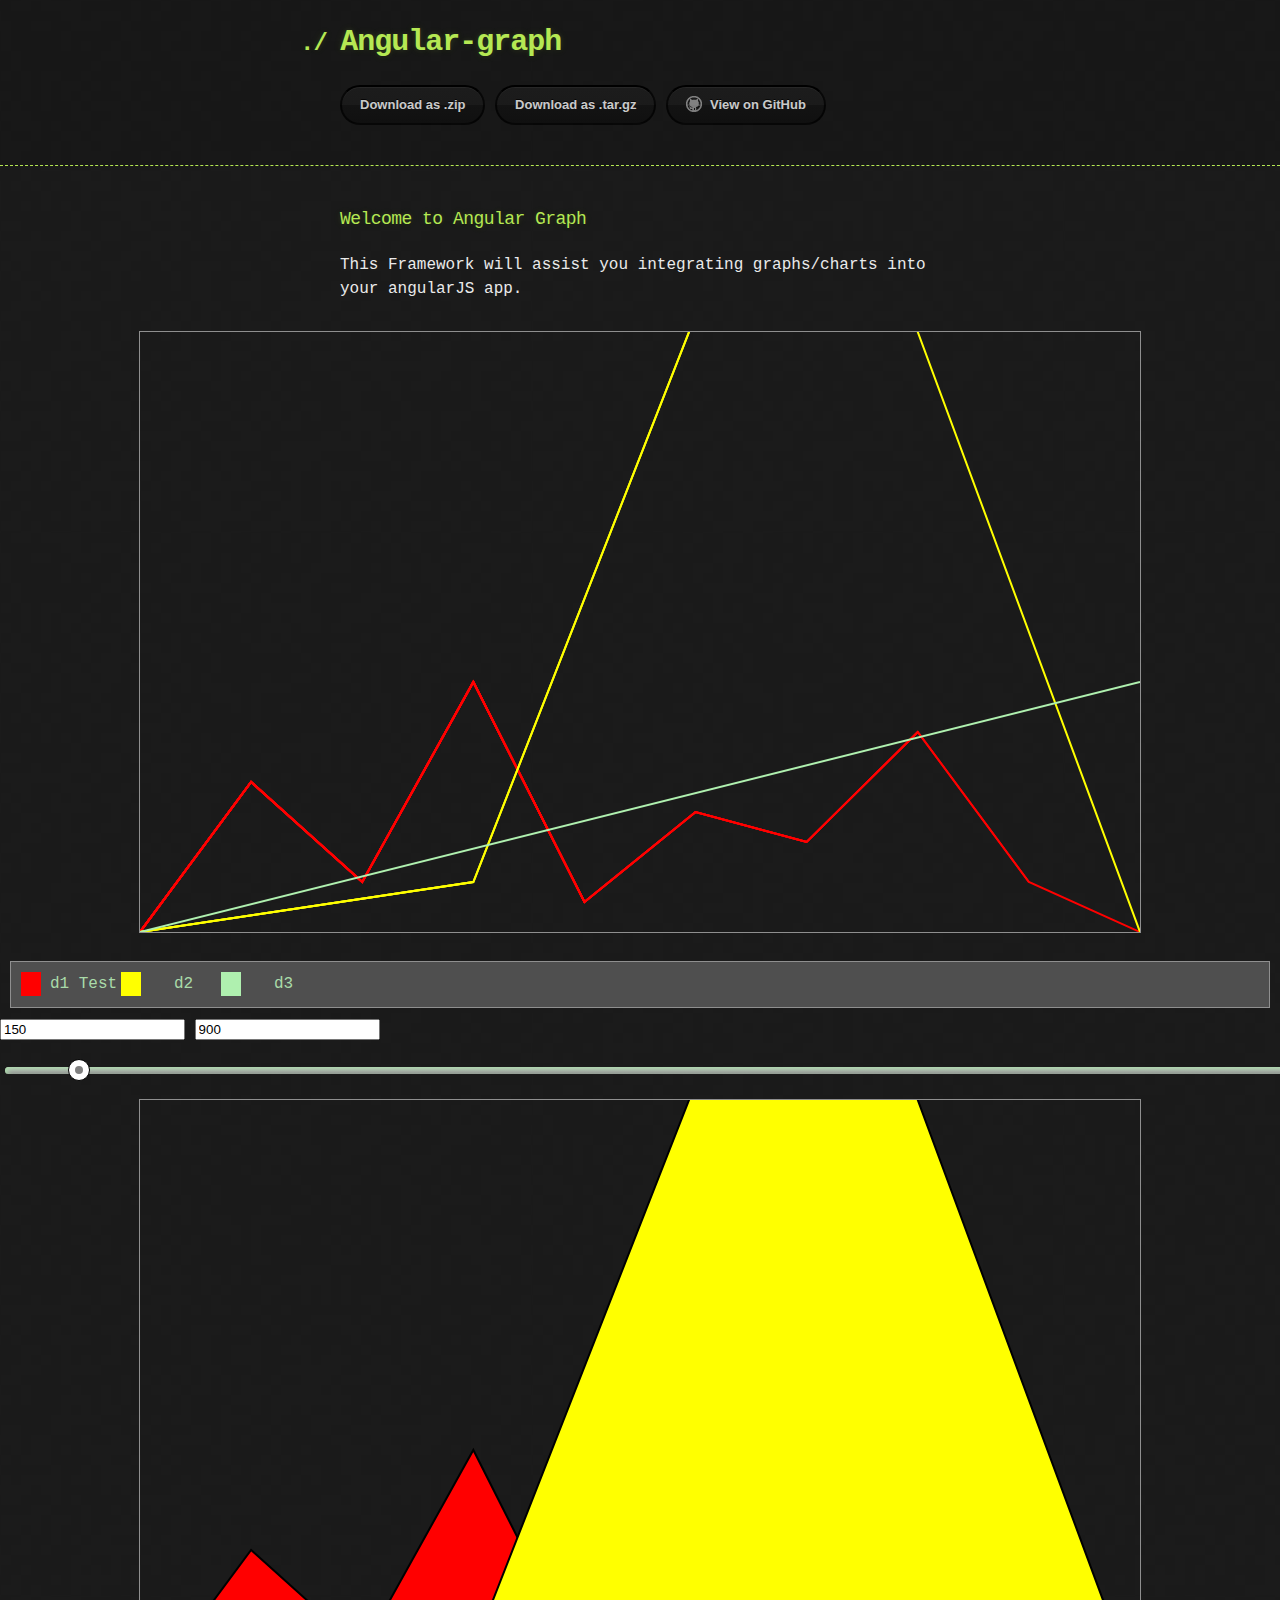
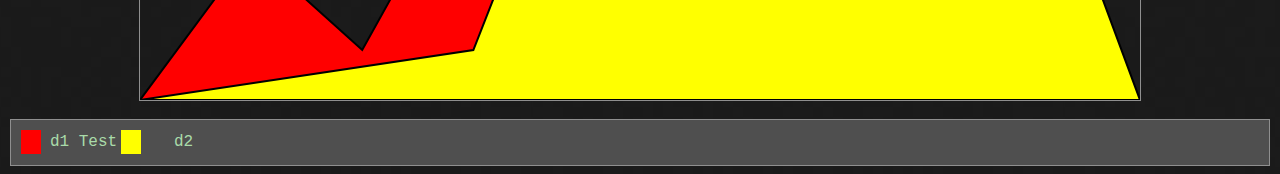
==== index.html @ cda83d13 "bugfix for demointegration" ====
<!DOCTYPE html>
<html ng-app="AngularGraph">
  <head>
    <meta charset='utf-8'>
    <meta http-equiv="X-UA-Compatible" content="chrome=1">

    <link rel="stylesheet" type="text/css" href="stylesheets/stylesheet.css" media="screen" />
    <link rel="stylesheet" type="text/css" href="stylesheets/pygment_trac.css" media="screen" />
    <link rel="stylesheet" type="text/css" href="stylesheets/print.css" media="print" />

    <link rel="stylesheet" href="css/main.css">
    <link rel="stylesheet" href="css/angular-slider.css">
    <script src="js/angular-1.2.10/angular-1.2.10/angular.js"></script>
    <script src="js/angular-graph/angular-graph.js"></script>
    <script src="js/angular-slider.js"></script>
    <script src="js/kinetic-v5.0.1.min.js"></script>

    <title>Angular-graph by mbergerm</title>
  </head>

  <body>

    <header>
      <div class="container">
        <h1>Angular-graph</h1>
        <h2></h2>

        <section id="downloads">
          <a href="https://github.com/mbergerm/angular-graph/zipball/master" class="btn">Download as .zip</a>
          <a href="https://github.com/mbergerm/angular-graph/tarball/master" class="btn">Download as .tar.gz</a>
          <a href="https://github.com/mbergerm/angular-graph" class="btn btn-github"><span class="icon"></span>View on GitHub</a>
        </section>
      </div>
    </header>

    <div class="container">
      <section id="main_content">
        <h3>
<a name="welcome-to-angular-graph" class="anchor" href="#welcome-to-angular-graph"><span class="octicon octicon-link"></span></a>Welcome to Angular Graph</h3>

<p>This Framework will assist you integrating graphs/charts into your angularJS app.</p>
      </section>
    </div>

    <div id="main-view" ng-controller="mainController">
        <graph>
            <dataset ng-model="dstest1" name="d1 Test" color="#ff0000"></dataset>
            <dataset ng-model="ds2" name="d2" color="#ffff00"></dataset>
            <dataset ng-model="ds3" name="d3" color="#aff0af"></dataset>
            <line-graph width="1000" height="600" class="graph"></line-graph>
            <legend class="legend"></legend>
        </graph>
        <form>
            <input type="number" ng-model="dstest1.value[0]">
            <input type="number" ng-model="ds2.value[1]">
            <slider ng-model="dstest1.value[3]" floor="0" ceiling="600"  ></slider>
        </form>
        <graph>
            <dataset ng-model="dstest1" name="d1 Test" color="#ff0000"></dataset>
            <dataset ng-model="ds2" name="d2" color="#ffff00"></dataset>
            <area-graph id="area-graph" width="1000" height="600" class="graph"></area-graph>
            <legend class="legend"></legend>
        </graph>
    </div>
    
  </body>
</html>
---- stylesheets/stylesheet.css ----
body {
  margin: 0;
  padding: 0;
  background: #151515 url("../images/bkg.png") 0 0;
  color: #eaeaea;
  font: 16px;
  line-height: 1.5;
  font-family: Monaco, "Bitstream Vera Sans Mono", "Lucida Console", Terminal, monospace;
}

/* General & 'Reset' Stuff */

.container {
  width: 90%;
  max-width: 600px;
  margin: 0 auto;
}

section {
  display: block;
  margin: 0 0 20px 0;
}

h1, h2, h3, h4, h5, h6 {
  margin: 0 0 20px;
}

li {
  line-height: 1.4 ;
}

/* Header, <header>
   header   - container
   h1       - project name
   h2       - project description
*/

header {
  background: rgba(0, 0, 0, 0.1);
  width: 100%;
  border-bottom: 1px dashed #b5e853;
  padding: 20px 0;
  margin: 0 0 40px 0;
}

header h1 {
  font-size: 30px;
  line-height: 1.5;
  margin: 0 0 0 -40px;
  font-weight: bold;
  font-family: Monaco, "Bitstream Vera Sans Mono", "Lucida Console", Terminal, monospace;
  color: #b5e853;
  text-shadow: 0 1px 1px rgba(0, 0, 0, 0.1),
               0 0 5px rgba(181, 232, 83, 0.1),
               0 0 10px rgba(181, 232, 83, 0.1);
  letter-spacing: -1px;
  -webkit-font-smoothing: antialiased;
}

header h1:before {
  content: "./ ";
  font-size: 24px;
}

header h2 {
  font-size: 18px;
  font-weight: 300;
  color: #666;
}

#downloads .btn {
  display: inline-block;
  text-align: center;
  margin: 0;
}

/* Main Content
*/

#main_content {
  width: 100%;
  -webkit-font-smoothing: antialiased;
}
section img {
  max-width: 100%
}

h1, h2, h3, h4, h5, h6 {
  font-weight: normal;
  font-family: Monaco, "Bitstream Vera Sans Mono", "Lucida Console", Terminal, monospace;
  color: #b5e853;
  letter-spacing: -0.03em;
  text-shadow: 0 1px 1px rgba(0, 0, 0, 0.1),
               0 0 5px rgba(181, 232, 83, 0.1),
               0 0 10px rgba(181, 232, 83, 0.1);
}

#main_content h1 {
  font-size: 30px;
}

#main_content h2 {
  font-size: 24px;
}

#main_content h3 {
  font-size: 18px;
}

#main_content h4 {
  font-size: 14px;
}

#main_content h5 {
  font-size: 12px;
  text-transform: uppercase;
  margin: 0 0 5px 0;
}

#main_content h6 {
  font-size: 12px;
  text-transform: uppercase;
  color: #999;
  margin: 0 0 5px 0;
}

dt {
  font-style: italic;
  font-weight: bold;
}

ul li {
  list-style: none;
}

ul li:before {
  content: ">>";
  font-family: Monaco, "Bitstream Vera Sans Mono", "Lucida Console", Terminal, monospace;
  font-size: 13px;
  color: #b5e853;
  margin-left: -37px;
  margin-right: 21px;
  line-height: 16px;
}

blockquote {
  color: #aaa;
  padding-left: 10px;
  border-left: 1px dotted #666;
}

pre {
  background: rgba(0, 0, 0, 0.9);
  border: 1px solid rgba(255, 255, 255, 0.15);
  padding: 10px;
  font-size: 14px;
  color: #b5e853;
  border-radius: 2px;
  -moz-border-radius: 2px;
  -webkit-border-radius: 2px;
  text-wrap: normal;
  overflow: auto;
  overflow-y: hidden;
}

table {
  width: 100%;
  margin: 0 0 20px 0;
}

th {
  text-align: left;
  border-bottom: 1px dashed #b5e853;
  padding: 5px 10px;
}

td {
  padding: 5px 10px;
}

hr {
  height: 0;
  border: 0;
  border-bottom: 1px dashed #b5e853;
  color: #b5e853;
}

/* Buttons
*/

.btn {
  display: inline-block;
  background: -webkit-linear-gradient(top, rgba(40, 40, 40, 0.3), rgba(35, 35, 35, 0.3) 50%, rgba(10, 10, 10, 0.3) 50%, rgba(0, 0, 0, 0.3));
  padding: 8px 18px;
  border-radius: 50px;
  border: 2px solid rgba(0, 0, 0, 0.7);
  border-bottom: 2px solid rgba(0, 0, 0, 0.7);
  border-top: 2px solid rgba(0, 0, 0, 1);
  color: rgba(255, 255, 255, 0.8);
  font-family: Helvetica, Arial, sans-serif;
  font-weight: bold;
  font-size: 13px;
  text-decoration: none;
  text-shadow: 0 -1px 0 rgba(0, 0, 0, 0.75);
  box-shadow: inset 0 1px 0 rgba(255, 255, 255, 0.05);
}

.btn:hover {
  background: -webkit-linear-gradient(top, rgba(40, 40, 40, 0.6), rgba(35, 35, 35, 0.6) 50%, rgba(10, 10, 10, 0.8) 50%, rgba(0, 0, 0, 0.8));
}

.btn .icon {
  display: inline-block;
  width: 16px;
  height: 16px;
  margin: 1px 8px 0 0;
  float: left;
}

.btn-github .icon {
  opacity: 0.6;
  background: url("../images/blacktocat.png") 0 0 no-repeat;
}

/* Links
   a, a:hover, a:visited
*/

a {
  color: #63c0f5;
  text-shadow: 0 0 5px rgba(104, 182, 255, 0.5);
}

/* Clearfix */

.cf:before, .cf:after {
  content:"";
  display:table;
}

.cf:after {
  clear:both;
}

.cf {
  zoom:1;
}
---- stylesheets/pygment_trac.css ----
.highlight .c { color: #999988; font-style: italic } /* Comment */
.highlight .err { color: #a61717; background-color: #e3d2d2 } /* Error */
.highlight .k { font-weight: bold } /* Keyword */
.highlight .o { font-weight: bold } /* Operator */
.highlight .cm { color: #999988; font-style: italic } /* Comment.Multiline */
.highlight .cp { color: #999999; font-weight: bold } /* Comment.Preproc */
.highlight .c1 { color: #999988; font-style: italic } /* Comment.Single */
.highlight .cs { color: #999999; font-weight: bold; font-style: italic } /* Comment.Special */
.highlight .gd { color: #000000; background-color: #ffdddd } /* Generic.Deleted */
.highlight .gd .x { color: #000000; background-color: #ffaaaa } /* Generic.Deleted.Specific */
.highlight .ge { font-style: italic } /* Generic.Emph */
.highlight .gr { color: #aa0000 } /* Generic.Error */
.highlight .gh { color: #999999 } /* Generic.Heading */
.highlight .gi { color: #000000; background-color: #ddffdd } /* Generic.Inserted */
.highlight .gi .x { color: #000000; background-color: #aaffaa } /* Generic.Inserted.Specific */
.highlight .go { color: #888888 } /* Generic.Output */
.highlight .gp { color: #555555 } /* Generic.Prompt */
.highlight .gs { font-weight: bold } /* Generic.Strong */
.highlight .gu { color: #800080; font-weight: bold; } /* Generic.Subheading */
.highlight .gt { color: #aa0000 } /* Generic.Traceback */
.highlight .kc { font-weight: bold } /* Keyword.Constant */
.highlight .kd { font-weight: bold } /* Keyword.Declaration */
.highlight .kn { font-weight: bold } /* Keyword.Namespace */
.highlight .kp { font-weight: bold } /* Keyword.Pseudo */
.highlight .kr { font-weight: bold } /* Keyword.Reserved */
.highlight .kt { color: #445588; font-weight: bold } /* Keyword.Type */
.highlight .m { color: #009999 } /* Literal.Number */
.highlight .s { color: #d14 } /* Literal.String */
.highlight .na { color: #008080 } /* Name.Attribute */
.highlight .nb { color: #0086B3 } /* Name.Builtin */
.highlight .nc { color: #445588; font-weight: bold } /* Name.Class */
.highlight .no { color: #008080 } /* Name.Constant */
.highlight .ni { color: #800080 } /* Name.Entity */
.highlight .ne { color: #990000; font-weight: bold } /* Name.Exception */
.highlight .nf { color: #990000; font-weight: bold } /* Name.Function */
.highlight .nn { color: #555555 } /* Name.Namespace */
.highlight .nt { color: #CBDFFF } /* Name.Tag */
.highlight .nv { color: #008080 } /* Name.Variable */
.highlight .ow { font-weight: bold } /* Operator.Word */
.highlight .w { color: #bbbbbb } /* Text.Whitespace */
.highlight .mf { color: #009999 } /* Literal.Number.Float */
.highlight .mh { color: #009999 } /* Literal.Number.Hex */
.highlight .mi { color: #009999 } /* Literal.Number.Integer */
.highlight .mo { color: #009999 } /* Literal.Number.Oct */
.highlight .sb { color: #d14 } /* Literal.String.Backtick */
.highlight .sc { color: #d14 } /* Literal.String.Char */
.highlight .sd { color: #d14 } /* Literal.String.Doc */
.highlight .s2 { color: #d14 } /* Literal.String.Double */
.highlight .se { color: #d14 } /* Literal.String.Escape */
.highlight .sh { color: #d14 } /* Literal.String.Heredoc */
.highlight .si { color: #d14 } /* Literal.String.Interpol */
.highlight .sx { color: #d14 } /* Literal.String.Other */
.highlight .sr { color: #009926 } /* Literal.String.Regex */
.highlight .s1 { color: #d14 } /* Literal.String.Single */
.highlight .ss { color: #990073 } /* Literal.String.Symbol */
.highlight .bp { color: #999999 } /* Name.Builtin.Pseudo */
.highlight .vc { color: #008080 } /* Name.Variable.Class */
.highlight .vg { color: #008080 } /* Name.Variable.Global */
.highlight .vi { color: #008080 } /* Name.Variable.Instance */
.highlight .il { color: #009999 } /* Literal.Number.Integer.Long */

.type-csharp .highlight .k { color: #0000FF }
.type-csharp .highlight .kt { color: #0000FF }
.type-csharp .highlight .nf { color: #000000; font-weight: normal }
.type-csharp .highlight .nc { color: #2B91AF }
.type-csharp .highlight .nn { color: #000000 }
.type-csharp .highlight .s { color: #A31515 }
.type-csharp .highlight .sc { color: #A31515 }
---- css/main.css ----
#main-view{
    color: #a9dba9;
    text-align: center;

}

.legend{
    background: #4f4f4f;
    border: 1px solid #8f8f8f;
    margin: 10px;
    padding: 10px;
    display: flex;

}

.legend>div {
    height: 25px;
    width: 100px;
}

.graph{
    margin:10px;
    border: 1px solid  #8f8f8f;
}
.graph#area-graph{
    margin:10px;
    border: none;

}

.graph#area-graph div{
    border: 1px solid #8f8f8f
}

form{
    text-align: left;
}
---- css/angular-slider.css ----
slider {
  display: inline-block;
  position: relative;
  height: 7px;
  width: 100%;
  margin: 25px 5px 25px 5px;
  vertical-align: middle;
}
slider span {
  white-space: nowrap;
  position: absolute;
  display: inline-block;
}
slider span.base {
  width: 100%;
  height: 100%;
  padding: 0;
}
slider span.bar {
  width: 100%;
  height: 100%;
  z-index: 0;
  -webkit-border-radius: 1em/1em;
  border-radius: 1em/1em;
  background: -webkit-gradient(linear, left top, left bottom, color-stop(0, #c0c0c0), color-stop(1, #8d8d8d));
  background: -webkit-linear-gradient(top, #c0c0c0 0, #8d8d8d 100%);
  background: -moz-linear-gradient(top, #c0c0c0 0, #8d8d8d 100%);
  background: -o-linear-gradient(top, #c0c0c0 0, #8d8d8d 100%);
  background: -ms-linear-gradient(top, #c0c0c0 0, #8d8d8d 100%);
  background: linear-gradient(top, #c0c0c0 0, #8d8d8d 100%);
  -webkit-box-shadow: inset 2px 2px 5px;
  box-shadow: inset 2px 2px 5px;
}
slider span.bar.selection {
  width: 0%;
  z-index: 1;
  background: -webkit-gradient(linear, left top, left bottom, color-stop(0, #13b6ff), color-stop(1, #00a8f3));
  background: -webkit-linear-gradient(top, #13b6ff 0, #00a8f3 100%);
  background: -moz-linear-gradient(top, #13b6ff 0, #00a8f3 100%);
  background: -o-linear-gradient(top, #13b6ff 0, #00a8f3 100%);
  background: -ms-linear-gradient(top, #13b6ff 0, #00a8f3 100%);
  background: linear-gradient(top, #13b6ff 0, #00a8f3 100%);
  -webkit-box-shadow: none;
  box-shadow: none;
}
slider span.pointer {
  cursor: pointer;
  width: 20px;
  height: 20px;
  top: -8px;
  background-color: #fff;
  border: 1px solid #000;
  z-index: 2;
  -webkit-border-radius: 1em/1em;
  border-radius: 1em/1em;
}
slider span.pointer:after {
  content: '';
  background-color: #808080;
  width: 8px;
  height: 8px;
  position: absolute;
  top: 6px;
  left: 6px;
  -webkit-border-radius: 1em/1em;
  border-radius: 1em/1em;
}
slider span.pointer:hover:after {
  background-color: #000;
}
slider span.pointer.active:after {
  background-color: #f00;
}
slider span.bubble {
  cursor: default;
  top: -22px;
  padding: 1px 3px 1px 3px;
  font-size: 0.7em;
  font-family: sans-serif;
}
slider span.bubble.selection {
  top: 15px;
}
slider span.bubble.limit {
  color: #808080;
}
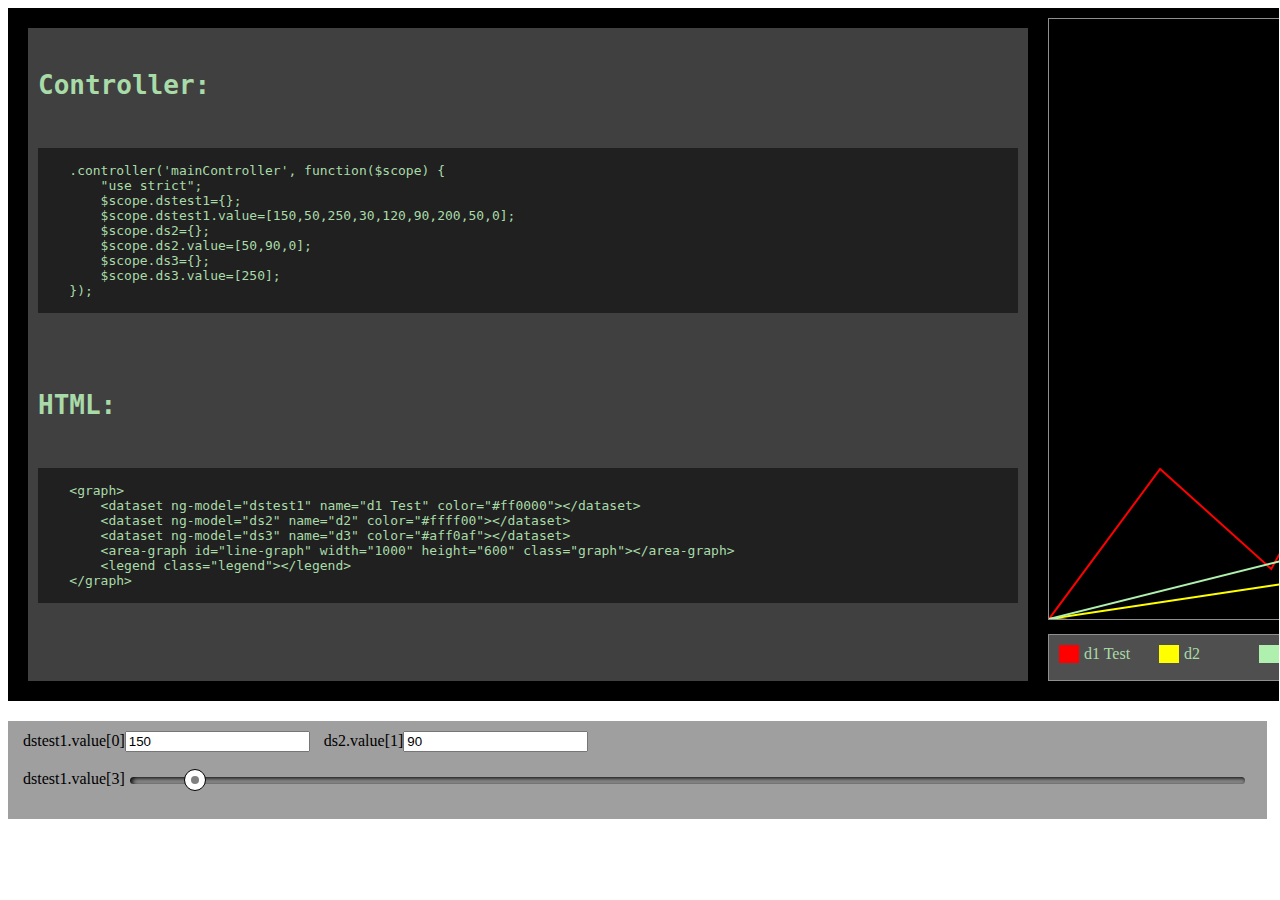
==== commit 8ace9943: "some layout changes and changes due to api changes" ====
--- a/index.html
+++ b/index.html
@@ -1,13 +1,7 @@
 <!DOCTYPE html>
 <html ng-app="AngularGraph">
-  <head>
-    <meta charset='utf-8'>
-    <meta http-equiv="X-UA-Compatible" content="chrome=1">
-
-    <link rel="stylesheet" type="text/css" href="stylesheets/stylesheet.css" media="screen" />
-    <link rel="stylesheet" type="text/css" href="stylesheets/pygment_trac.css" media="screen" />
-    <link rel="stylesheet" type="text/css" href="stylesheets/print.css" media="print" />
-
+<head>
+    <title>Angular Graph TestApp</title>
     <link rel="stylesheet" href="css/main.css">
     <link rel="stylesheet" href="css/angular-slider.css">
     <script src="js/angular-1.2.10/angular-1.2.10/angular.js"></script>
@@ -15,53 +9,69 @@
     <script src="js/angular-slider.js"></script>
     <script src="js/kinetic-v5.0.1.min.js"></script>
 
-    <title>Angular-graph by mbergerm</title>
-  </head>
+</head>
+<body  ng-controller="mainController">
+    <div height="100%">
+    <div id="main-view">
+        <pre>
+            <h1>Controller:</h1>
+            <code>
+    .controller('mainController', function($scope) {
+        "use strict";
+        $scope.dstest1={};
+        $scope.dstest1.value=[150,50,250,30,120,90,200,50,0];
+        $scope.ds2={};
+        $scope.ds2.value=[50,90,0];
+        $scope.ds3={};
+        $scope.ds3.value=[250];
+    });
+            </code>
 
-  <body>
 
-    <header>
-      <div class="container">
-        <h1>Angular-graph</h1>
-        <h2></h2>
-
-        <section id="downloads">
-          <a href="https://github.com/mbergerm/angular-graph/zipball/master" class="btn">Download as .zip</a>
-          <a href="https://github.com/mbergerm/angular-graph/tarball/master" class="btn">Download as .tar.gz</a>
-          <a href="https://github.com/mbergerm/angular-graph" class="btn btn-github"><span class="icon"></span>View on GitHub</a>
-        </section>
-      </div>
-    </header>
-
-    <div class="container">
-      <section id="main_content">
-        <h3>
-<a name="welcome-to-angular-graph" class="anchor" href="#welcome-to-angular-graph"><span class="octicon octicon-link"></span></a>Welcome to Angular Graph</h3>
-
-<p>This Framework will assist you integrating graphs/charts into your angularJS app.</p>
-      </section>
-    </div>
-
-    <div id="main-view" ng-controller="mainController">
+            <h1>HTML:</h1>
+            <code>
+    &lt;graph&gt;
+        &lt;dataset ng-model="dstest1" name="d1 Test" color="#ff0000"&gt;&lt;/dataset&gt;
+        &lt;dataset ng-model="ds2" name="d2" color="#ffff00"&gt;&lt;/dataset&gt;
+        &lt;dataset ng-model="ds3" name="d3" color="#aff0af"&gt;&lt;/dataset&gt;
+        &lt;area-graph id="line-graph" width="1000" height="600" class="graph"&gt;&lt;/area-graph&gt;
+        &lt;legend class="legend"&gt;&lt;/legend&gt;
+    &lt;/graph&gt;
+            </code>
+            </pre>
         <graph>
             <dataset ng-model="dstest1" name="d1 Test" color="#ff0000"></dataset>
             <dataset ng-model="ds2" name="d2" color="#ffff00"></dataset>
             <dataset ng-model="ds3" name="d3" color="#aff0af"></dataset>
-            <line-graph width="1000" height="600" class="graph"></line-graph>
+            <area-graph id="line-graph" width="1000" height="600" class="graph"></area-graph>
             <legend class="legend"></legend>
         </graph>
-        <form>
-            <input type="number" ng-model="dstest1.value[0]">
-            <input type="number" ng-model="ds2.value[1]">
-            <slider ng-model="dstest1.value[3]" floor="0" ceiling="600"  ></slider>
-        </form>
+        <pre>
+            <code>
+                <code>
+    &lt;graph&gt;
+        &lt;dataset ng-model="dstest1" name="d1 Test" color="#ff0000"&gt;&lt;/dataset&gt;
+        &lt;dataset ng-model="ds2" name="d2" color="#ffff00"&gt;&lt;/dataset&gt;
+        &lt;area-graph id="area-graph" width="1000" height="600" tension="0.25" fill="true" class="graph"&gt;&lt;/area-graph&gt;
+        &lt;legend class="legend"&gt;&lt;/legend&gt;
+    &lt;/graph&gt;
+                </code>
+            </code>
+        </pre>
         <graph>
             <dataset ng-model="dstest1" name="d1 Test" color="#ff0000"></dataset>
             <dataset ng-model="ds2" name="d2" color="#ffff00"></dataset>
-            <area-graph id="area-graph" width="1000" height="600" class="graph"></area-graph>
+            <area-graph id="area-graph" width="1000" height="600" tension="0.25" class="graph" fill="true"></area-graph>
             <legend class="legend"></legend>
         </graph>
     </div>
-    
-  </body>
+    <div class="control">
+        <form>
+            <label>dstest1.value[0]<input type="number" ng-model="dstest1.value[0]"></label>
+            <label>ds2.value[1]<input type="number" ng-model="ds2.value[1]"></label><br>
+            <label>dstest1.value[3]<slider ng-model="dstest1.value[3]" floor="0" ceiling="600"  ></slider></label>
+        </form>
+    </div>
+    </div>
+</body>
 </html>--- a/css/main.css
+++ b/css/main.css
@@ -1,7 +1,10 @@
 #main-view{
+    background-color: #000000;
     color: #a9dba9;
-    text-align: center;
-
+    padding: 10px;
+    width: 99%;
+    overflow: scroll;
+    display: inline-flex;
 }
 
 .legend{
@@ -10,7 +13,7 @@
     margin: 10px;
     padding: 10px;
     display: flex;
-
+    width: 980px;
 }
 
 .legend>div {
@@ -22,6 +25,16 @@
     margin:10px;
     border: 1px solid  #8f8f8f;
 }
+.graph#line-graph{
+    margin:10px;
+    border: none;
+
+}
+
+.graph#line-graph div{
+    border: 1px solid #8f8f8f
+}
+
 .graph#area-graph{
     margin:10px;
     border: none;
@@ -32,6 +45,30 @@
     border: 1px solid #8f8f8f
 }
 
-form{
-    text-align: left;
+pre{
+    background: rgba(128,128,128,0.5);
+    margin: 10px;
+    padding: 10px;
+    min-width: 980px;
+}
+code{
+    background: #202020;
+    display: block;
+    width: 980px;
+}
+.control{
+    margin-top:20px;
+    padding: 10px;
+    width: 98%;
+    background: rgba(64,64,64,0.5);
+    overflow: hidden;
+}
+graph{
+    display: inline-table;
+}
+label{
+    padding: 5px;
+}
+slider{
+    width: 90% !important;
 }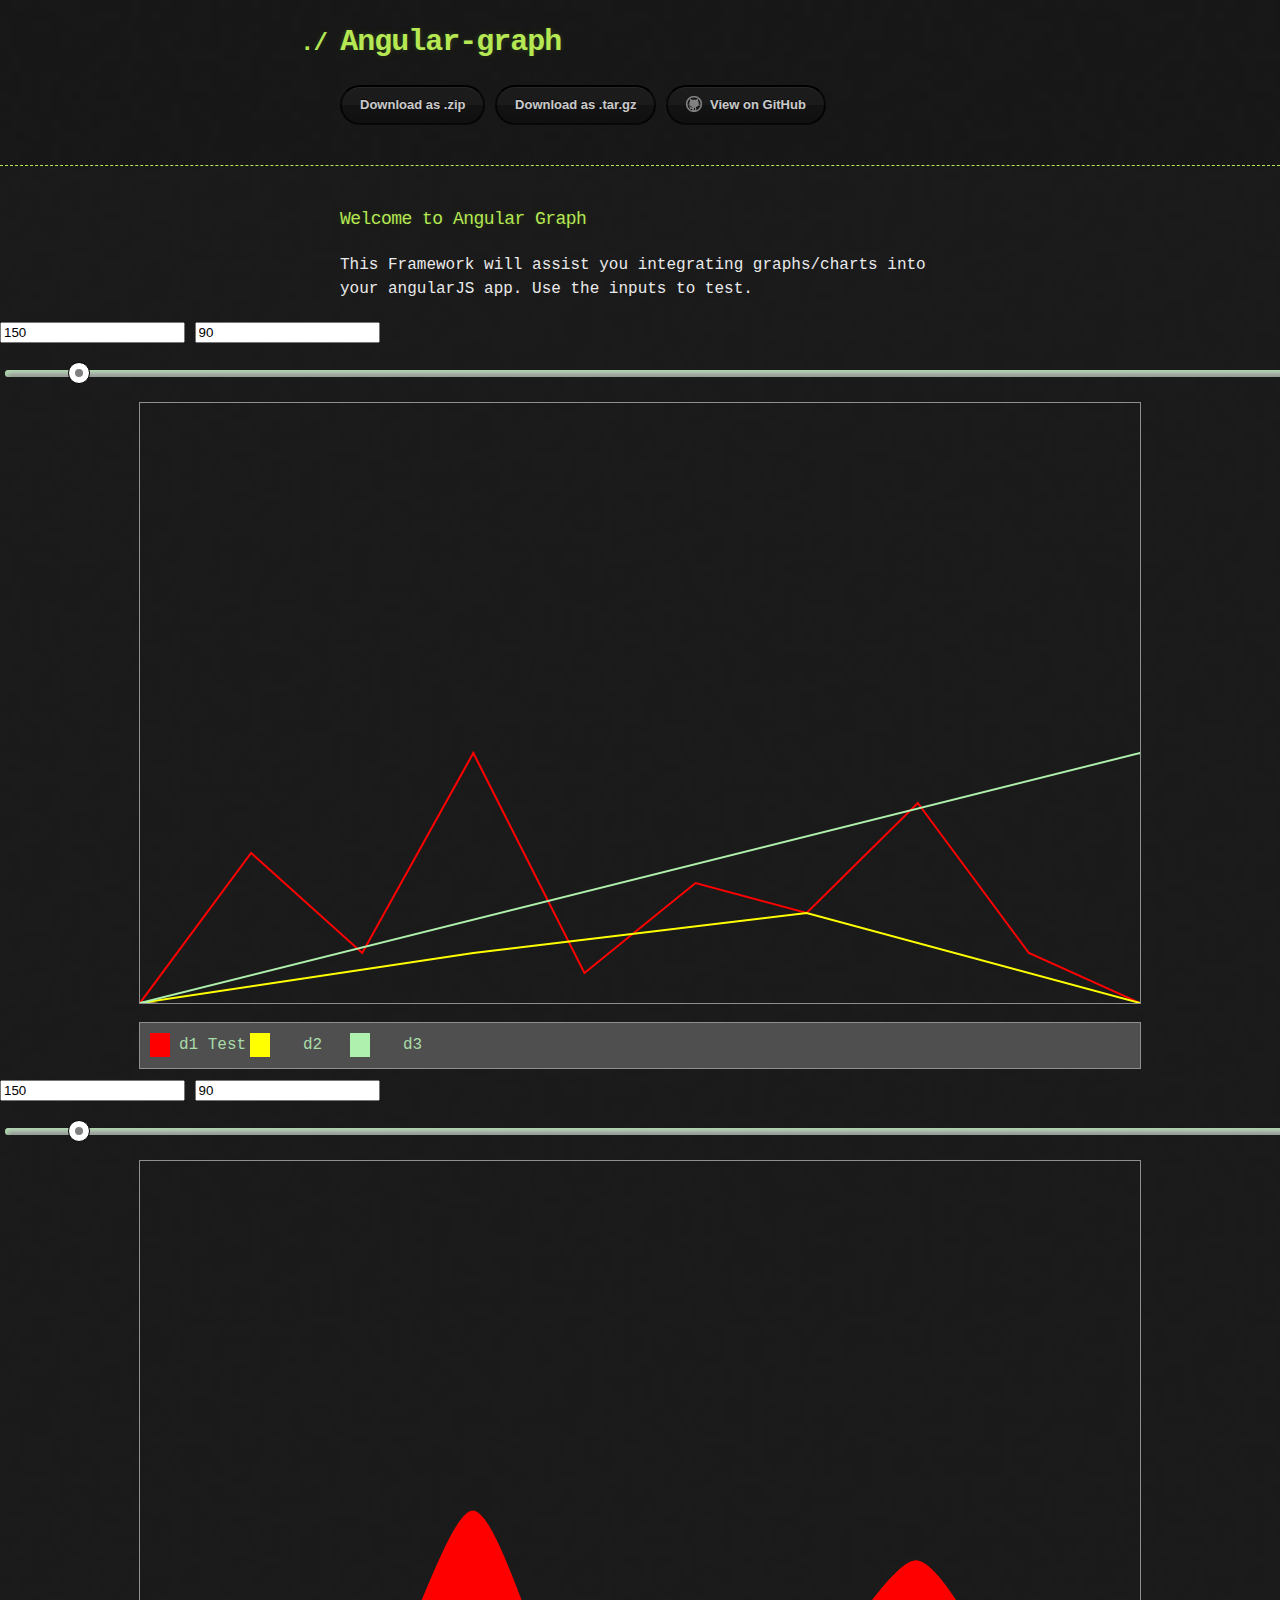
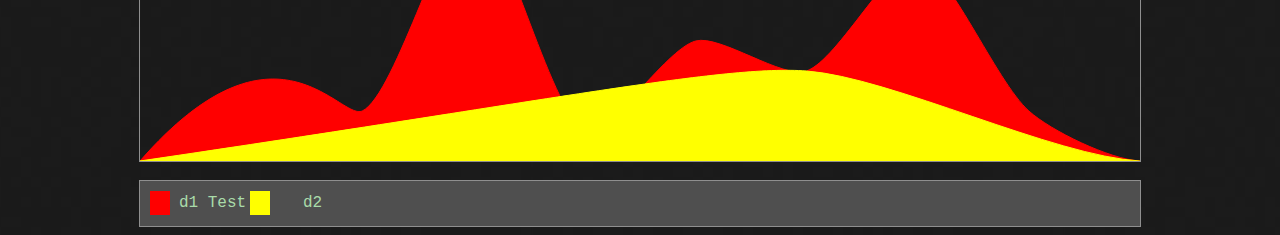
==== commit 93a667df: "needed changes because of api change" ====
--- a/index.html
+++ b/index.html
@@ -1,7 +1,13 @@
 <!DOCTYPE html>
 <html ng-app="AngularGraph">
-<head>
-    <title>Angular Graph TestApp</title>
+  <head>
+    <meta charset='utf-8'>
+    <meta http-equiv="X-UA-Compatible" content="chrome=1">
+
+    <link rel="stylesheet" type="text/css" href="stylesheets/stylesheet.css" media="screen" />
+    <link rel="stylesheet" type="text/css" href="stylesheets/pygment_trac.css" media="screen" />
+    <link rel="stylesheet" type="text/css" href="stylesheets/print.css" media="print" />
+
     <link rel="stylesheet" href="css/main.css">
     <link rel="stylesheet" href="css/angular-slider.css">
     <script src="js/angular-1.2.10/angular-1.2.10/angular.js"></script>
@@ -9,36 +15,39 @@
     <script src="js/angular-slider.js"></script>
     <script src="js/kinetic-v5.0.1.min.js"></script>
 
-</head>
-<body  ng-controller="mainController">
-    <div height="100%">
-    <div id="main-view">
-        <pre>
-            <h1>Controller:</h1>
-            <code>
-    .controller('mainController', function($scope) {
-        "use strict";
-        $scope.dstest1={};
-        $scope.dstest1.value=[150,50,250,30,120,90,200,50,0];
-        $scope.ds2={};
-        $scope.ds2.value=[50,90,0];
-        $scope.ds3={};
-        $scope.ds3.value=[250];
-    });
-            </code>
+    <title>Angular-graph by mbergerm</title>
+  </head>
 
+  <body>
 
-            <h1>HTML:</h1>
-            <code>
-    &lt;graph&gt;
-        &lt;dataset ng-model="dstest1" name="d1 Test" color="#ff0000"&gt;&lt;/dataset&gt;
-        &lt;dataset ng-model="ds2" name="d2" color="#ffff00"&gt;&lt;/dataset&gt;
-        &lt;dataset ng-model="ds3" name="d3" color="#aff0af"&gt;&lt;/dataset&gt;
-        &lt;area-graph id="line-graph" width="1000" height="600" class="graph"&gt;&lt;/area-graph&gt;
-        &lt;legend class="legend"&gt;&lt;/legend&gt;
-    &lt;/graph&gt;
-            </code>
-            </pre>
+    <header>
+      <div class="container">
+        <h1>Angular-graph</h1>
+        <h2></h2>
+
+        <section id="downloads">
+          <a href="https://github.com/mbergerm/angular-graph/zipball/master" class="btn">Download as .zip</a>
+          <a href="https://github.com/mbergerm/angular-graph/tarball/master" class="btn">Download as .tar.gz</a>
+          <a href="https://github.com/mbergerm/angular-graph" class="btn btn-github"><span class="icon"></span>View on GitHub</a>
+        </section>
+      </div>
+    </header>
+
+    <div class="container">
+      <section id="main_content">
+        <h3>
+<a name="welcome-to-angular-graph" class="anchor" href="#welcome-to-angular-graph"><span class="octicon octicon-link"></span></a>Welcome to Angular Graph</h3>
+
+<p>This Framework will assist you integrating graphs/charts into your angularJS app. Use the inputs to test.</p>
+      </section>
+    </div>
+
+    <div id="main-view" ng-controller="mainController">
+        <form>
+            <input type="number" ng-model="dstest1.value[0]">
+            <input type="number" ng-model="ds2.value[1]">
+            <slider ng-model="dstest1.value[3]" floor="0" ceiling="600"  ></slider>
+        </form>
         <graph>
             <dataset ng-model="dstest1" name="d1 Test" color="#ff0000"></dataset>
             <dataset ng-model="ds2" name="d2" color="#ffff00"></dataset>
@@ -46,32 +55,18 @@
             <area-graph id="line-graph" width="1000" height="600" class="graph"></area-graph>
             <legend class="legend"></legend>
         </graph>
-        <pre>
-            <code>
-                <code>
-    &lt;graph&gt;
-        &lt;dataset ng-model="dstest1" name="d1 Test" color="#ff0000"&gt;&lt;/dataset&gt;
-        &lt;dataset ng-model="ds2" name="d2" color="#ffff00"&gt;&lt;/dataset&gt;
-        &lt;area-graph id="area-graph" width="1000" height="600" tension="0.25" fill="true" class="graph"&gt;&lt;/area-graph&gt;
-        &lt;legend class="legend"&gt;&lt;/legend&gt;
-    &lt;/graph&gt;
-                </code>
-            </code>
-        </pre>
+        <form>
+            <input type="number" ng-model="dstest1.value[0]">
+            <input type="number" ng-model="ds2.value[1]">
+            <slider ng-model="dstest1.value[3]" floor="0" ceiling="600"  ></slider>
+        </form>
         <graph>
             <dataset ng-model="dstest1" name="d1 Test" color="#ff0000"></dataset>
             <dataset ng-model="ds2" name="d2" color="#ffff00"></dataset>
-            <area-graph id="area-graph" width="1000" height="600" tension="0.25" class="graph" fill="true"></area-graph>
+            <area-graph id="area-graph" width="1000" height="600" fill="true" tension="0.25" class="graph"></area-graph>
             <legend class="legend"></legend>
         </graph>
     </div>
-    <div class="control">
-        <form>
-            <label>dstest1.value[0]<input type="number" ng-model="dstest1.value[0]"></label>
-            <label>ds2.value[1]<input type="number" ng-model="ds2.value[1]"></label><br>
-            <label>dstest1.value[3]<slider ng-model="dstest1.value[3]" floor="0" ceiling="600"  ></slider></label>
-        </form>
-    </div>
-    </div>
-</body>
+    
+  </body>
 </html>--- a/stylesheets/stylesheet.css
+++ b/stylesheets/stylesheet.css
@@ -0,0 +1,247 @@
+body {
+  margin: 0;
+  padding: 0;
+  background: #151515 url("../images/bkg.png") 0 0;
+  color: #eaeaea;
+  font: 16px;
+  line-height: 1.5;
+  font-family: Monaco, "Bitstream Vera Sans Mono", "Lucida Console", Terminal, monospace;
+}
+
+/* General & 'Reset' Stuff */
+
+.container {
+  width: 90%;
+  max-width: 600px;
+  margin: 0 auto;
+}
+
+section {
+  display: block;
+  margin: 0 0 20px 0;
+}
+
+h1, h2, h3, h4, h5, h6 {
+  margin: 0 0 20px;
+}
+
+li {
+  line-height: 1.4 ;
+}
+
+/* Header, <header>
+   header   - container
+   h1       - project name
+   h2       - project description
+*/
+
+header {
+  background: rgba(0, 0, 0, 0.1);
+  width: 100%;
+  border-bottom: 1px dashed #b5e853;
+  padding: 20px 0;
+  margin: 0 0 40px 0;
+}
+
+header h1 {
+  font-size: 30px;
+  line-height: 1.5;
+  margin: 0 0 0 -40px;
+  font-weight: bold;
+  font-family: Monaco, "Bitstream Vera Sans Mono", "Lucida Console", Terminal, monospace;
+  color: #b5e853;
+  text-shadow: 0 1px 1px rgba(0, 0, 0, 0.1),
+               0 0 5px rgba(181, 232, 83, 0.1),
+               0 0 10px rgba(181, 232, 83, 0.1);
+  letter-spacing: -1px;
+  -webkit-font-smoothing: antialiased;
+}
+
+header h1:before {
+  content: "./ ";
+  font-size: 24px;
+}
+
+header h2 {
+  font-size: 18px;
+  font-weight: 300;
+  color: #666;
+}
+
+#downloads .btn {
+  display: inline-block;
+  text-align: center;
+  margin: 0;
+}
+
+/* Main Content
+*/
+
+#main_content {
+  width: 100%;
+  -webkit-font-smoothing: antialiased;
+}
+section img {
+  max-width: 100%
+}
+
+h1, h2, h3, h4, h5, h6 {
+  font-weight: normal;
+  font-family: Monaco, "Bitstream Vera Sans Mono", "Lucida Console", Terminal, monospace;
+  color: #b5e853;
+  letter-spacing: -0.03em;
+  text-shadow: 0 1px 1px rgba(0, 0, 0, 0.1),
+               0 0 5px rgba(181, 232, 83, 0.1),
+               0 0 10px rgba(181, 232, 83, 0.1);
+}
+
+#main_content h1 {
+  font-size: 30px;
+}
+
+#main_content h2 {
+  font-size: 24px;
+}
+
+#main_content h3 {
+  font-size: 18px;
+}
+
+#main_content h4 {
+  font-size: 14px;
+}
+
+#main_content h5 {
+  font-size: 12px;
+  text-transform: uppercase;
+  margin: 0 0 5px 0;
+}
+
+#main_content h6 {
+  font-size: 12px;
+  text-transform: uppercase;
+  color: #999;
+  margin: 0 0 5px 0;
+}
+
+dt {
+  font-style: italic;
+  font-weight: bold;
+}
+
+ul li {
+  list-style: none;
+}
+
+ul li:before {
+  content: ">>";
+  font-family: Monaco, "Bitstream Vera Sans Mono", "Lucida Console", Terminal, monospace;
+  font-size: 13px;
+  color: #b5e853;
+  margin-left: -37px;
+  margin-right: 21px;
+  line-height: 16px;
+}
+
+blockquote {
+  color: #aaa;
+  padding-left: 10px;
+  border-left: 1px dotted #666;
+}
+
+pre {
+  background: rgba(0, 0, 0, 0.9);
+  border: 1px solid rgba(255, 255, 255, 0.15);
+  padding: 10px;
+  font-size: 14px;
+  color: #b5e853;
+  border-radius: 2px;
+  -moz-border-radius: 2px;
+  -webkit-border-radius: 2px;
+  text-wrap: normal;
+  overflow: auto;
+  overflow-y: hidden;
+}
+
+table {
+  width: 100%;
+  margin: 0 0 20px 0;
+}
+
+th {
+  text-align: left;
+  border-bottom: 1px dashed #b5e853;
+  padding: 5px 10px;
+}
+
+td {
+  padding: 5px 10px;
+}
+
+hr {
+  height: 0;
+  border: 0;
+  border-bottom: 1px dashed #b5e853;
+  color: #b5e853;
+}
+
+/* Buttons
+*/
+
+.btn {
+  display: inline-block;
+  background: -webkit-linear-gradient(top, rgba(40, 40, 40, 0.3), rgba(35, 35, 35, 0.3) 50%, rgba(10, 10, 10, 0.3) 50%, rgba(0, 0, 0, 0.3));
+  padding: 8px 18px;
+  border-radius: 50px;
+  border: 2px solid rgba(0, 0, 0, 0.7);
+  border-bottom: 2px solid rgba(0, 0, 0, 0.7);
+  border-top: 2px solid rgba(0, 0, 0, 1);
+  color: rgba(255, 255, 255, 0.8);
+  font-family: Helvetica, Arial, sans-serif;
+  font-weight: bold;
+  font-size: 13px;
+  text-decoration: none;
+  text-shadow: 0 -1px 0 rgba(0, 0, 0, 0.75);
+  box-shadow: inset 0 1px 0 rgba(255, 255, 255, 0.05);
+}
+
+.btn:hover {
+  background: -webkit-linear-gradient(top, rgba(40, 40, 40, 0.6), rgba(35, 35, 35, 0.6) 50%, rgba(10, 10, 10, 0.8) 50%, rgba(0, 0, 0, 0.8));
+}
+
+.btn .icon {
+  display: inline-block;
+  width: 16px;
+  height: 16px;
+  margin: 1px 8px 0 0;
+  float: left;
+}
+
+.btn-github .icon {
+  opacity: 0.6;
+  background: url("../images/blacktocat.png") 0 0 no-repeat;
+}
+
+/* Links
+   a, a:hover, a:visited
+*/
+
+a {
+  color: #63c0f5;
+  text-shadow: 0 0 5px rgba(104, 182, 255, 0.5);
+}
+
+/* Clearfix */
+
+.cf:before, .cf:after {
+  content:"";
+  display:table;
+}
+
+.cf:after {
+  clear:both;
+}
+
+.cf {
+  zoom:1;
+}--- a/stylesheets/pygment_trac.css
+++ b/stylesheets/pygment_trac.css
@@ -0,0 +1,68 @@
+.highlight .c { color: #999988; font-style: italic } /* Comment */
+.highlight .err { color: #a61717; background-color: #e3d2d2 } /* Error */
+.highlight .k { font-weight: bold } /* Keyword */
+.highlight .o { font-weight: bold } /* Operator */
+.highlight .cm { color: #999988; font-style: italic } /* Comment.Multiline */
+.highlight .cp { color: #999999; font-weight: bold } /* Comment.Preproc */
+.highlight .c1 { color: #999988; font-style: italic } /* Comment.Single */
+.highlight .cs { color: #999999; font-weight: bold; font-style: italic } /* Comment.Special */
+.highlight .gd { color: #000000; background-color: #ffdddd } /* Generic.Deleted */
+.highlight .gd .x { color: #000000; background-color: #ffaaaa } /* Generic.Deleted.Specific */
+.highlight .ge { font-style: italic } /* Generic.Emph */
+.highlight .gr { color: #aa0000 } /* Generic.Error */
+.highlight .gh { color: #999999 } /* Generic.Heading */
+.highlight .gi { color: #000000; background-color: #ddffdd } /* Generic.Inserted */
+.highlight .gi .x { color: #000000; background-color: #aaffaa } /* Generic.Inserted.Specific */
+.highlight .go { color: #888888 } /* Generic.Output */
+.highlight .gp { color: #555555 } /* Generic.Prompt */
+.highlight .gs { font-weight: bold } /* Generic.Strong */
+.highlight .gu { color: #800080; font-weight: bold; } /* Generic.Subheading */
+.highlight .gt { color: #aa0000 } /* Generic.Traceback */
+.highlight .kc { font-weight: bold } /* Keyword.Constant */
+.highlight .kd { font-weight: bold } /* Keyword.Declaration */
+.highlight .kn { font-weight: bold } /* Keyword.Namespace */
+.highlight .kp { font-weight: bold } /* Keyword.Pseudo */
+.highlight .kr { font-weight: bold } /* Keyword.Reserved */
+.highlight .kt { color: #445588; font-weight: bold } /* Keyword.Type */
+.highlight .m { color: #009999 } /* Literal.Number */
+.highlight .s { color: #d14 } /* Literal.String */
+.highlight .na { color: #008080 } /* Name.Attribute */
+.highlight .nb { color: #0086B3 } /* Name.Builtin */
+.highlight .nc { color: #445588; font-weight: bold } /* Name.Class */
+.highlight .no { color: #008080 } /* Name.Constant */
+.highlight .ni { color: #800080 } /* Name.Entity */
+.highlight .ne { color: #990000; font-weight: bold } /* Name.Exception */
+.highlight .nf { color: #990000; font-weight: bold } /* Name.Function */
+.highlight .nn { color: #555555 } /* Name.Namespace */
+.highlight .nt { color: #CBDFFF } /* Name.Tag */
+.highlight .nv { color: #008080 } /* Name.Variable */
+.highlight .ow { font-weight: bold } /* Operator.Word */
+.highlight .w { color: #bbbbbb } /* Text.Whitespace */
+.highlight .mf { color: #009999 } /* Literal.Number.Float */
+.highlight .mh { color: #009999 } /* Literal.Number.Hex */
+.highlight .mi { color: #009999 } /* Literal.Number.Integer */
+.highlight .mo { color: #009999 } /* Literal.Number.Oct */
+.highlight .sb { color: #d14 } /* Literal.String.Backtick */
+.highlight .sc { color: #d14 } /* Literal.String.Char */
+.highlight .sd { color: #d14 } /* Literal.String.Doc */
+.highlight .s2 { color: #d14 } /* Literal.String.Double */
+.highlight .se { color: #d14 } /* Literal.String.Escape */
+.highlight .sh { color: #d14 } /* Literal.String.Heredoc */
+.highlight .si { color: #d14 } /* Literal.String.Interpol */
+.highlight .sx { color: #d14 } /* Literal.String.Other */
+.highlight .sr { color: #009926 } /* Literal.String.Regex */
+.highlight .s1 { color: #d14 } /* Literal.String.Single */
+.highlight .ss { color: #990073 } /* Literal.String.Symbol */
+.highlight .bp { color: #999999 } /* Name.Builtin.Pseudo */
+.highlight .vc { color: #008080 } /* Name.Variable.Class */
+.highlight .vg { color: #008080 } /* Name.Variable.Global */
+.highlight .vi { color: #008080 } /* Name.Variable.Instance */
+.highlight .il { color: #009999 } /* Literal.Number.Integer.Long */
+
+.type-csharp .highlight .k { color: #0000FF }
+.type-csharp .highlight .kt { color: #0000FF }
+.type-csharp .highlight .nf { color: #000000; font-weight: normal }
+.type-csharp .highlight .nc { color: #2B91AF }
+.type-csharp .highlight .nn { color: #000000 }
+.type-csharp .highlight .s { color: #A31515 }
+.type-csharp .highlight .sc { color: #A31515 }
--- a/css/main.css
+++ b/css/main.css
@@ -1,10 +1,7 @@
 #main-view{
-    background-color: #000000;
     color: #a9dba9;
-    padding: 10px;
-    width: 99%;
-    overflow: scroll;
-    display: inline-flex;
+    text-align: center;
+
 }
 
 .legend{
@@ -21,54 +18,17 @@
     width: 100px;
 }
 
-.graph{
-    margin:10px;
-    border: 1px solid  #8f8f8f;
-}
-.graph#line-graph{
-    margin:10px;
-    border: none;
-
+.graph#area-graph div{
+    border: 1px solid #8f8f8f
 }
 
 .graph#line-graph div{
     border: 1px solid #8f8f8f
 }
 
-.graph#area-graph{
-    margin:10px;
-    border: none;
-
+form{
+    text-align: left;
 }
-
-.graph#area-graph div{
-    border: 1px solid #8f8f8f
-}
-
-pre{
-    background: rgba(128,128,128,0.5);
-    margin: 10px;
-    padding: 10px;
-    min-width: 980px;
-}
-code{
-    background: #202020;
-    display: block;
-    width: 980px;
-}
-.control{
-    margin-top:20px;
-    padding: 10px;
-    width: 98%;
-    background: rgba(64,64,64,0.5);
-    overflow: hidden;
-}
-graph{
-    display: inline-table;
-}
-label{
-    padding: 5px;
-}
-slider{
-    width: 90% !important;
+graph>div{
+    display:inline-block;
 }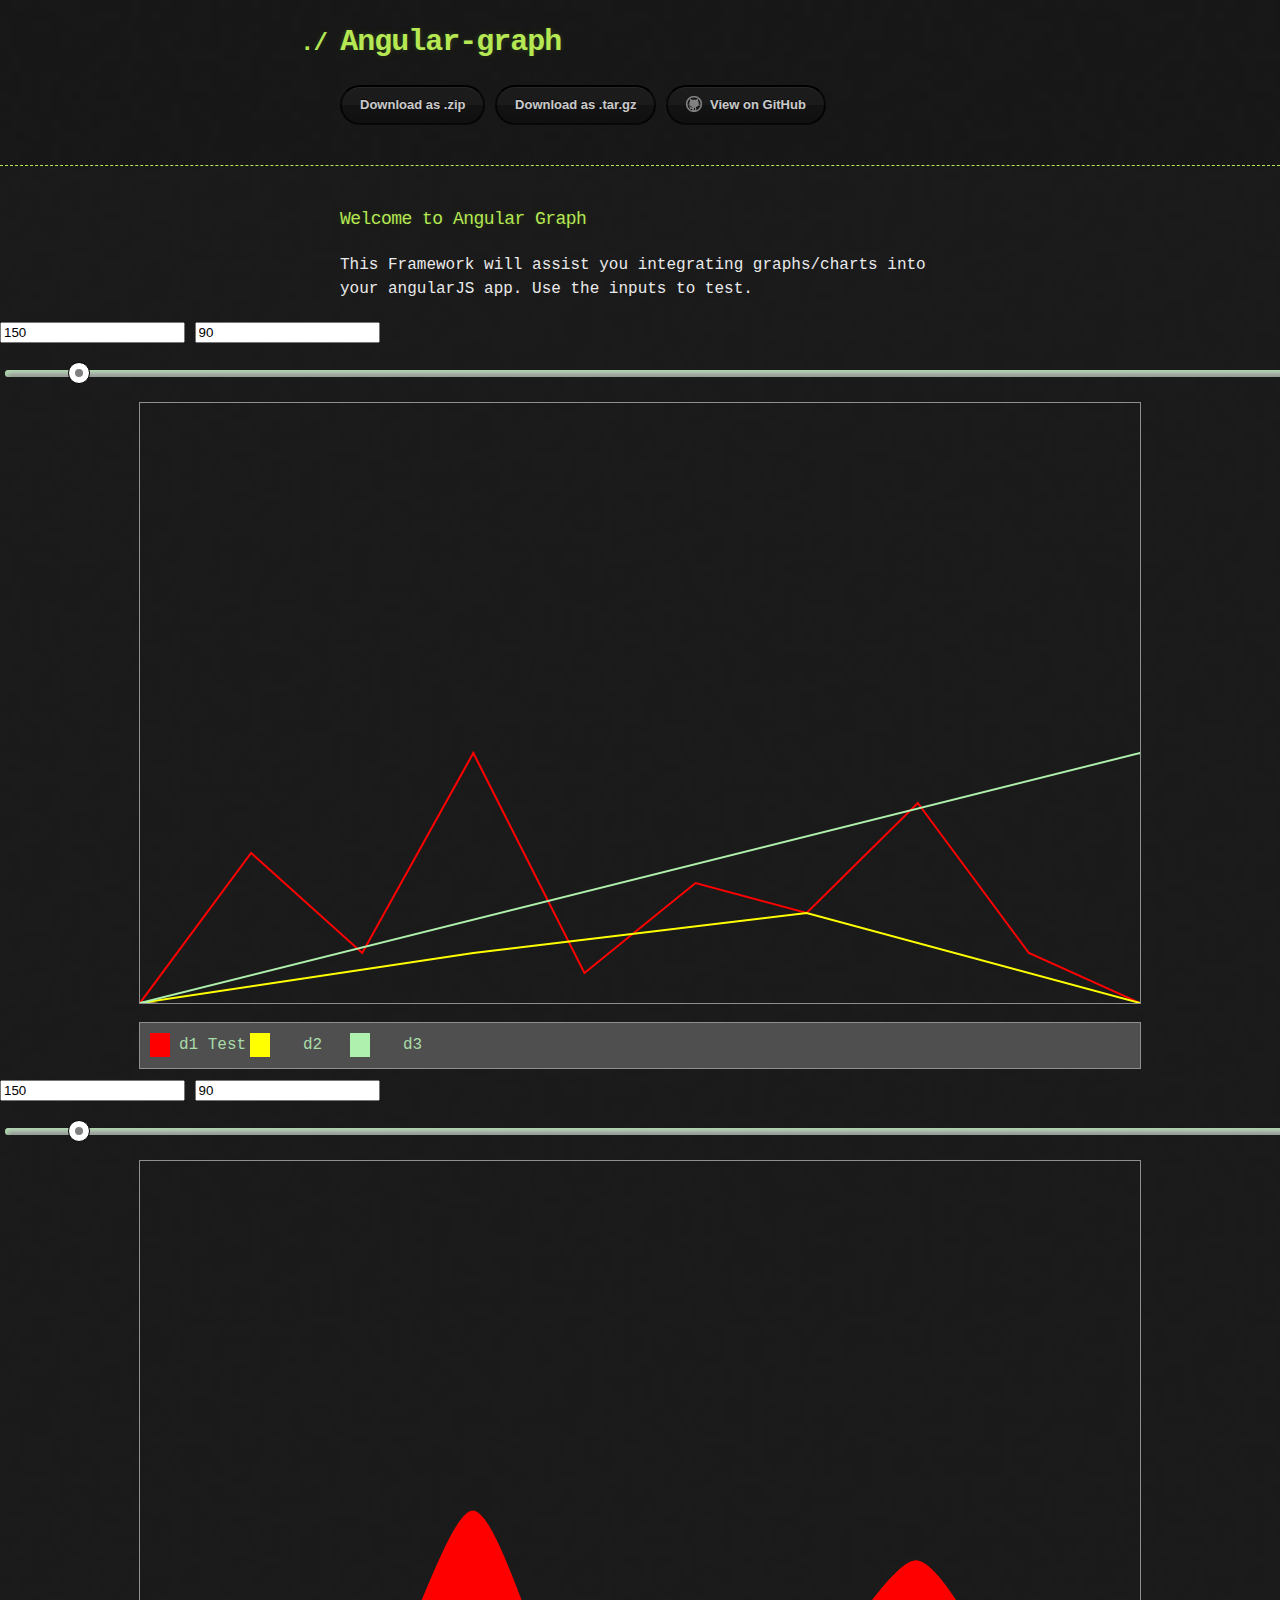
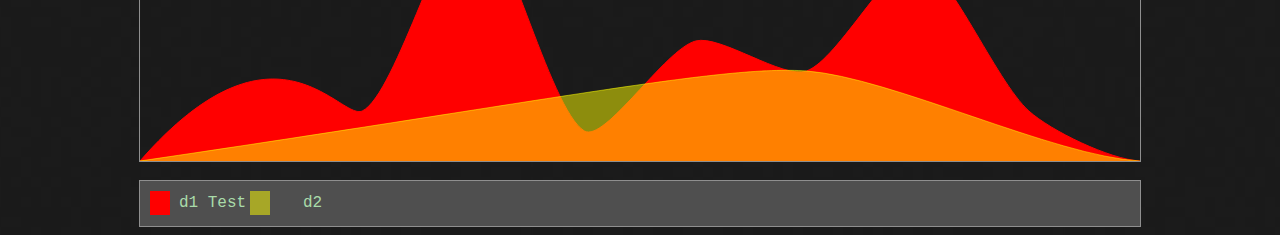
==== commit 6bde5d51: "demonstrate use of transparent colors" ====
--- a/index.html
+++ b/index.html
@@ -50,7 +50,7 @@
         </form>
         <graph>
             <dataset ng-model="dstest1" name="d1 Test" color="#ff0000"></dataset>
-            <dataset ng-model="ds2" name="d2" color="#ffff00"></dataset>
+            <dataset ng-model="ds2" name="d2" color="rgba(255,255,0,1)"></dataset>
             <dataset ng-model="ds3" name="d3" color="#aff0af"></dataset>
             <area-graph id="line-graph" width="1000" height="600" class="graph"></area-graph>
             <legend class="legend"></legend>
@@ -62,7 +62,7 @@
         </form>
         <graph>
             <dataset ng-model="dstest1" name="d1 Test" color="#ff0000"></dataset>
-            <dataset ng-model="ds2" name="d2" color="#ffff00"></dataset>
+            <dataset ng-model="ds2" name="d2" color="rgba(255,255,0,0.5)"></dataset>
             <area-graph id="area-graph" width="1000" height="600" fill="true" tension="0.25" class="graph"></area-graph>
             <legend class="legend"></legend>
         </graph>
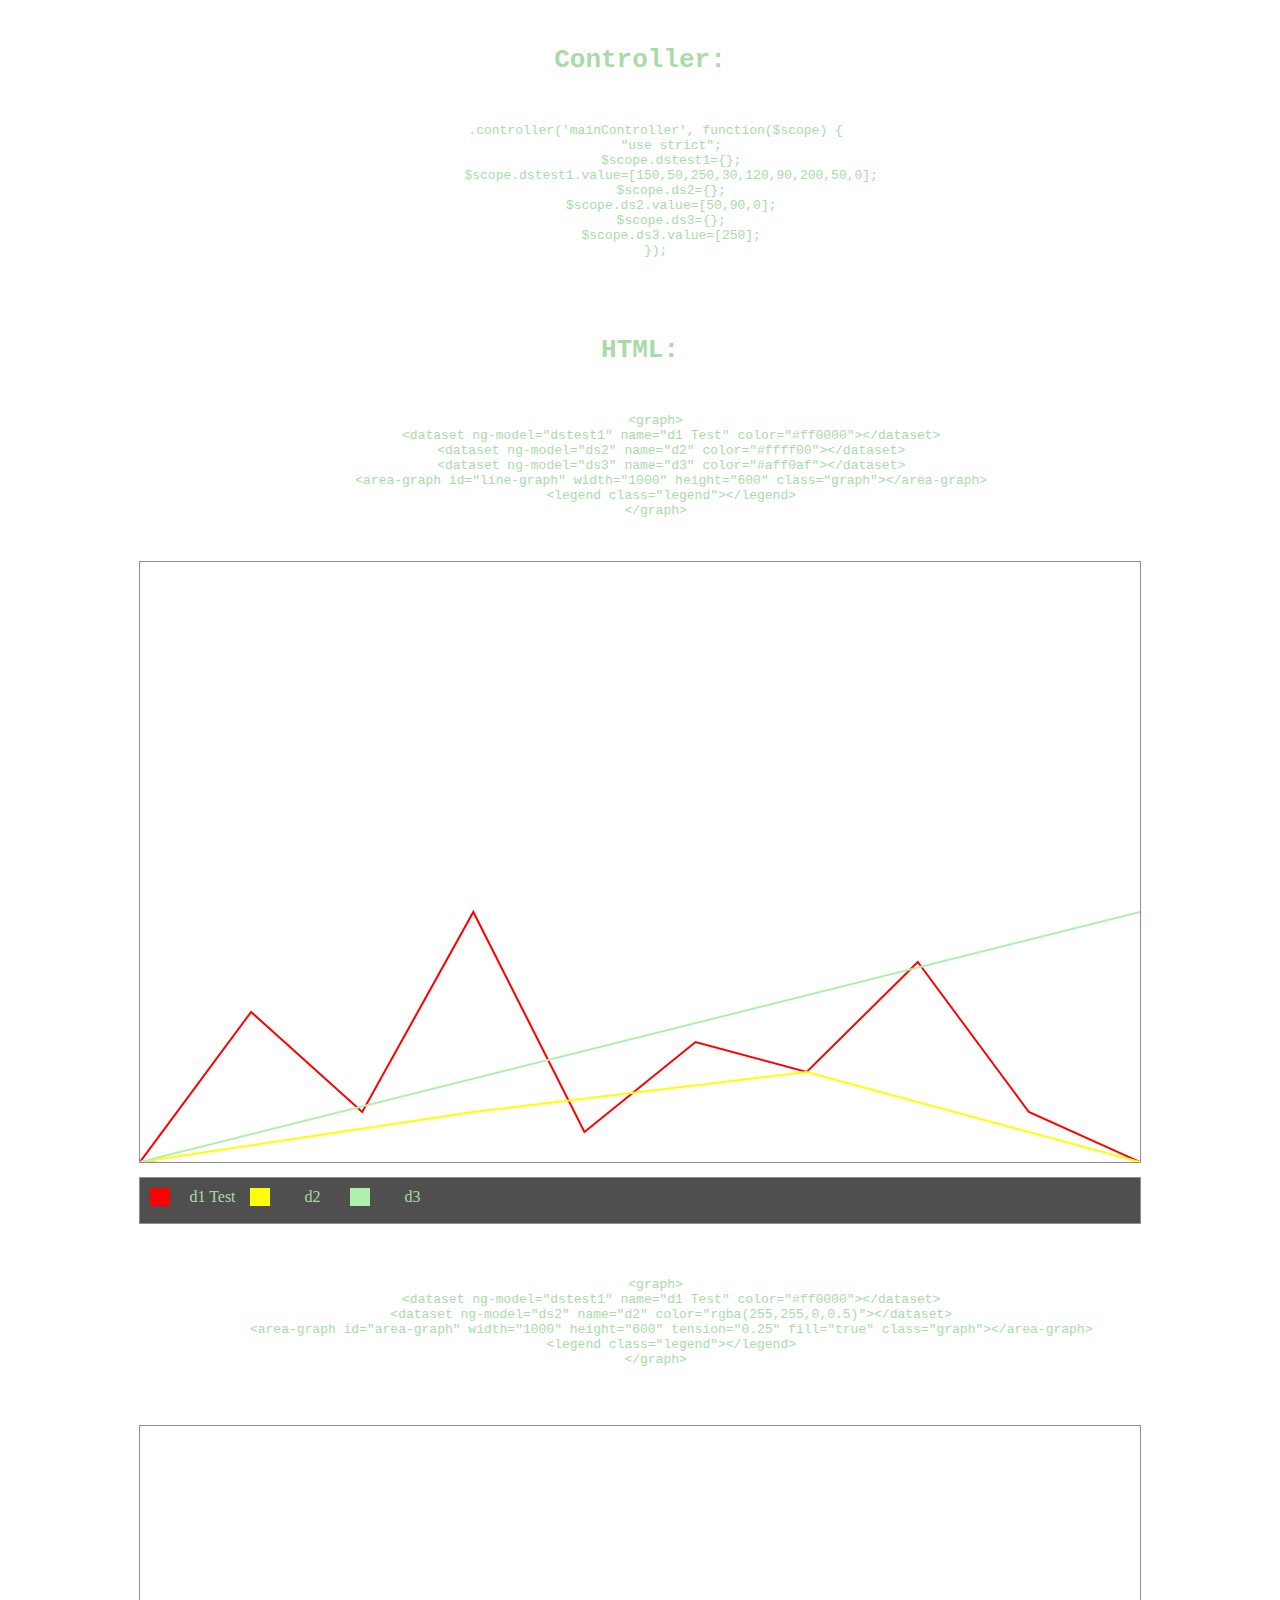
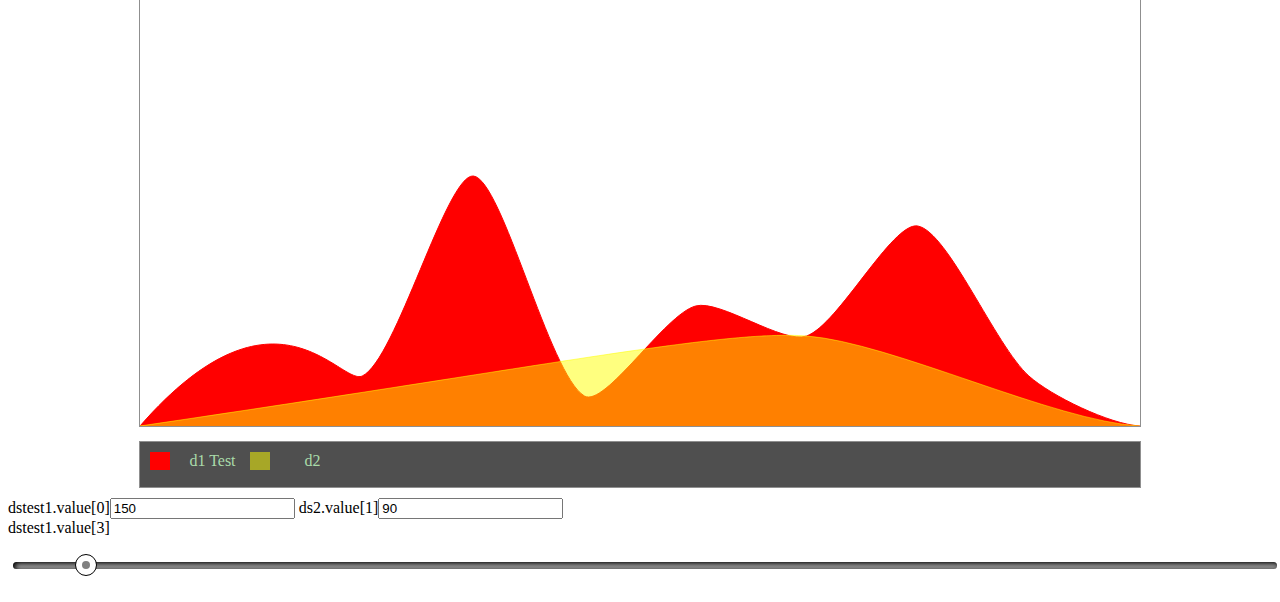
==== commit cf51ecd8: "demonstrate use of transparent colors" ====
--- a/index.html
+++ b/index.html
@@ -1,13 +1,7 @@
 <!DOCTYPE html>
 <html ng-app="AngularGraph">
-  <head>
-    <meta charset='utf-8'>
-    <meta http-equiv="X-UA-Compatible" content="chrome=1">
-
-    <link rel="stylesheet" type="text/css" href="stylesheets/stylesheet.css" media="screen" />
-    <link rel="stylesheet" type="text/css" href="stylesheets/pygment_trac.css" media="screen" />
-    <link rel="stylesheet" type="text/css" href="stylesheets/print.css" media="print" />
-
+<head>
+    <title>Angular Graph TestApp</title>
     <link rel="stylesheet" href="css/main.css">
     <link rel="stylesheet" href="css/angular-slider.css">
     <script src="js/angular-1.2.10/angular-1.2.10/angular.js"></script>
@@ -15,58 +9,69 @@
     <script src="js/angular-slider.js"></script>
     <script src="js/kinetic-v5.0.1.min.js"></script>
 
-    <title>Angular-graph by mbergerm</title>
-  </head>
+</head>
+<body  ng-controller="mainController">
+    <div height="100%">
+    <div id="main-view">
+        <pre>
+            <h1>Controller:</h1>
+            <code>
+    .controller('mainController', function($scope) {
+        "use strict";
+        $scope.dstest1={};
+        $scope.dstest1.value=[150,50,250,30,120,90,200,50,0];
+        $scope.ds2={};
+        $scope.ds2.value=[50,90,0];
+        $scope.ds3={};
+        $scope.ds3.value=[250];
+    });
+            </code>
 
-  <body>
 
-    <header>
-      <div class="container">
-        <h1>Angular-graph</h1>
-        <h2></h2>
-
-        <section id="downloads">
-          <a href="https://github.com/mbergerm/angular-graph/zipball/master" class="btn">Download as .zip</a>
-          <a href="https://github.com/mbergerm/angular-graph/tarball/master" class="btn">Download as .tar.gz</a>
-          <a href="https://github.com/mbergerm/angular-graph" class="btn btn-github"><span class="icon"></span>View on GitHub</a>
-        </section>
-      </div>
-    </header>
-
-    <div class="container">
-      <section id="main_content">
-        <h3>
-<a name="welcome-to-angular-graph" class="anchor" href="#welcome-to-angular-graph"><span class="octicon octicon-link"></span></a>Welcome to Angular Graph</h3>
-
-<p>This Framework will assist you integrating graphs/charts into your angularJS app. Use the inputs to test.</p>
-      </section>
-    </div>
-
-    <div id="main-view" ng-controller="mainController">
-        <form>
-            <input type="number" ng-model="dstest1.value[0]">
-            <input type="number" ng-model="ds2.value[1]">
-            <slider ng-model="dstest1.value[3]" floor="0" ceiling="600"  ></slider>
-        </form>
+            <h1>HTML:</h1>
+            <code>
+    &lt;graph&gt;
+        &lt;dataset ng-model="dstest1" name="d1 Test" color="#ff0000"&gt;&lt;/dataset&gt;
+        &lt;dataset ng-model="ds2" name="d2" color="#ffff00"&gt;&lt;/dataset&gt;
+        &lt;dataset ng-model="ds3" name="d3" color="#aff0af"&gt;&lt;/dataset&gt;
+        &lt;area-graph id="line-graph" width="1000" height="600" class="graph"&gt;&lt;/area-graph&gt;
+        &lt;legend class="legend"&gt;&lt;/legend&gt;
+    &lt;/graph&gt;
+            </code>
+            </pre>
         <graph>
             <dataset ng-model="dstest1" name="d1 Test" color="#ff0000"></dataset>
-            <dataset ng-model="ds2" name="d2" color="rgba(255,255,0,1)"></dataset>
+            <dataset ng-model="ds2" name="d2" color="#ffff00"></dataset>
             <dataset ng-model="ds3" name="d3" color="#aff0af"></dataset>
             <area-graph id="line-graph" width="1000" height="600" class="graph"></area-graph>
             <legend class="legend"></legend>
         </graph>
-        <form>
-            <input type="number" ng-model="dstest1.value[0]">
-            <input type="number" ng-model="ds2.value[1]">
-            <slider ng-model="dstest1.value[3]" floor="0" ceiling="600"  ></slider>
-        </form>
+        <pre>
+            <code>
+                <code>
+    &lt;graph&gt;
+        &lt;dataset ng-model="dstest1" name="d1 Test" color="#ff0000"&gt;&lt;/dataset&gt;
+        &lt;dataset ng-model="ds2" name="d2" color="rgba(255,255,0,0.5)"&gt;&lt;/dataset&gt;
+        &lt;area-graph id="area-graph" width="1000" height="600" tension="0.25" fill="true" class="graph"&gt;&lt;/area-graph&gt;
+        &lt;legend class="legend"&gt;&lt;/legend&gt;
+    &lt;/graph&gt;
+                </code>
+            </code>
+        </pre>
         <graph>
             <dataset ng-model="dstest1" name="d1 Test" color="#ff0000"></dataset>
             <dataset ng-model="ds2" name="d2" color="rgba(255,255,0,0.5)"></dataset>
-            <area-graph id="area-graph" width="1000" height="600" fill="true" tension="0.25" class="graph"></area-graph>
+            <area-graph id="area-graph" width="1000" height="600" tension="0.25" class="graph" fill="true"></area-graph>
             <legend class="legend"></legend>
         </graph>
     </div>
-    
-  </body>
+    <div class="control">
+        <form>
+            <label>dstest1.value[0]<input type="number" ng-model="dstest1.value[0]"></label>
+            <label>ds2.value[1]<input type="number" ng-model="ds2.value[1]"></label><br>
+            <label>dstest1.value[3]<slider ng-model="dstest1.value[3]" floor="0" ceiling="600"  ></slider></label>
+        </form>
+    </div>
+    </div>
+</body>
 </html>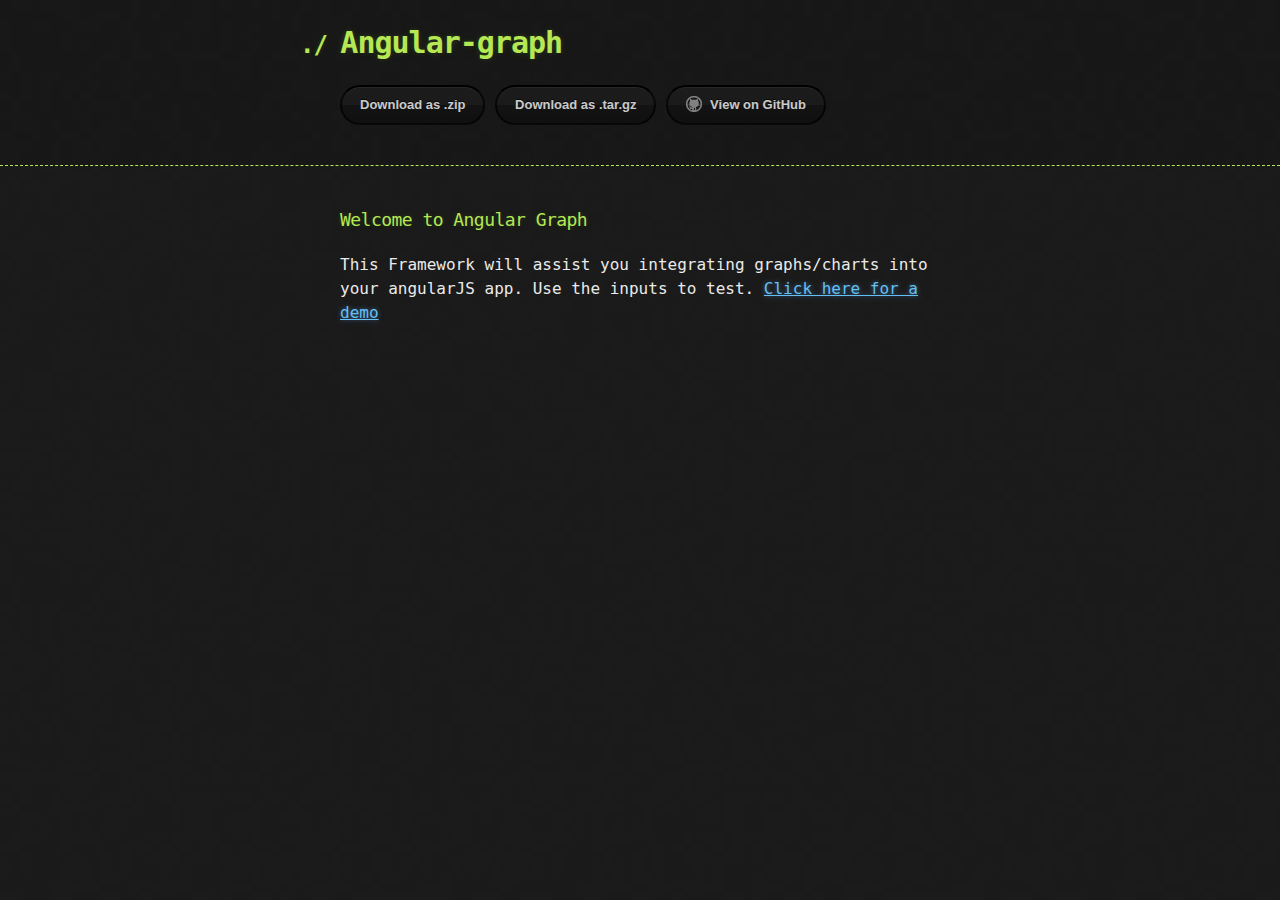
==== commit 690ae78a: "moved showcase to demo application" ====
--- a/index.html
+++ b/index.html
@@ -1,7 +1,13 @@
 <!DOCTYPE html>
 <html ng-app="AngularGraph">
-<head>
-    <title>Angular Graph TestApp</title>
+  <head>
+    <meta charset='utf-8'>
+    <meta http-equiv="X-UA-Compatible" content="chrome=1">
+
+    <link rel="stylesheet" type="text/css" href="stylesheets/stylesheet.css" media="screen" />
+    <link rel="stylesheet" type="text/css" href="stylesheets/pygment_trac.css" media="screen" />
+    <link rel="stylesheet" type="text/css" href="stylesheets/print.css" media="print" />
+
     <link rel="stylesheet" href="css/main.css">
     <link rel="stylesheet" href="css/angular-slider.css">
     <script src="js/angular-1.2.10/angular-1.2.10/angular.js"></script>
@@ -9,69 +15,34 @@
     <script src="js/angular-slider.js"></script>
     <script src="js/kinetic-v5.0.1.min.js"></script>
 
-</head>
-<body  ng-controller="mainController">
-    <div height="100%">
-    <div id="main-view">
-        <pre>
-            <h1>Controller:</h1>
-            <code>
-    .controller('mainController', function($scope) {
-        "use strict";
-        $scope.dstest1={};
-        $scope.dstest1.value=[150,50,250,30,120,90,200,50,0];
-        $scope.ds2={};
-        $scope.ds2.value=[50,90,0];
-        $scope.ds3={};
-        $scope.ds3.value=[250];
-    });
-            </code>
+    <title>Angular-graph by mbergerm</title>
+  </head>
+
+  <body>
+
+    <header>
+      <div class="container">
+        <h1>Angular-graph</h1>
+        <h2></h2>
+
+        <section id="downloads">
+          <a href="https://github.com/mbergerm/angular-graph/zipball/master" class="btn">Download as .zip</a>
+          <a href="https://github.com/mbergerm/angular-graph/tarball/master" class="btn">Download as .tar.gz</a>
+          <a href="https://github.com/mbergerm/angular-graph" class="btn btn-github"><span class="icon"></span>View on GitHub</a>
+        </section>
+      </div>
+    </header>
+
+    <div class="container">
+      <section id="main_content">
+        <h3>
+<a name="welcome-to-angular-graph" class="anchor" href="#welcome-to-angular-graph"><span class="octicon octicon-link"></span></a>Welcome to Angular Graph</h3>
+
+<p>This Framework will assist you integrating graphs/charts into your angularJS app. Use the inputs to test. <a href="demo/index.html">Click here for a demo</a></p>
+      </section>
+    </div>
 
 
-            <h1>HTML:</h1>
-            <code>
-    &lt;graph&gt;
-        &lt;dataset ng-model="dstest1" name="d1 Test" color="#ff0000"&gt;&lt;/dataset&gt;
-        &lt;dataset ng-model="ds2" name="d2" color="#ffff00"&gt;&lt;/dataset&gt;
-        &lt;dataset ng-model="ds3" name="d3" color="#aff0af"&gt;&lt;/dataset&gt;
-        &lt;area-graph id="line-graph" width="1000" height="600" class="graph"&gt;&lt;/area-graph&gt;
-        &lt;legend class="legend"&gt;&lt;/legend&gt;
-    &lt;/graph&gt;
-            </code>
-            </pre>
-        <graph>
-            <dataset ng-model="dstest1" name="d1 Test" color="#ff0000"></dataset>
-            <dataset ng-model="ds2" name="d2" color="#ffff00"></dataset>
-            <dataset ng-model="ds3" name="d3" color="#aff0af"></dataset>
-            <area-graph id="line-graph" width="1000" height="600" class="graph"></area-graph>
-            <legend class="legend"></legend>
-        </graph>
-        <pre>
-            <code>
-                <code>
-    &lt;graph&gt;
-        &lt;dataset ng-model="dstest1" name="d1 Test" color="#ff0000"&gt;&lt;/dataset&gt;
-        &lt;dataset ng-model="ds2" name="d2" color="rgba(255,255,0,0.5)"&gt;&lt;/dataset&gt;
-        &lt;area-graph id="area-graph" width="1000" height="600" tension="0.25" fill="true" class="graph"&gt;&lt;/area-graph&gt;
-        &lt;legend class="legend"&gt;&lt;/legend&gt;
-    &lt;/graph&gt;
-                </code>
-            </code>
-        </pre>
-        <graph>
-            <dataset ng-model="dstest1" name="d1 Test" color="#ff0000"></dataset>
-            <dataset ng-model="ds2" name="d2" color="rgba(255,255,0,0.5)"></dataset>
-            <area-graph id="area-graph" width="1000" height="600" tension="0.25" class="graph" fill="true"></area-graph>
-            <legend class="legend"></legend>
-        </graph>
-    </div>
-    <div class="control">
-        <form>
-            <label>dstest1.value[0]<input type="number" ng-model="dstest1.value[0]"></label>
-            <label>ds2.value[1]<input type="number" ng-model="ds2.value[1]"></label><br>
-            <label>dstest1.value[3]<slider ng-model="dstest1.value[3]" floor="0" ceiling="600"  ></slider></label>
-        </form>
-    </div>
-    </div>
-</body>
+    
+  </body>
 </html>--- a/stylesheets/stylesheet.css
+++ b/stylesheets/stylesheet.css
@@ -0,0 +1,247 @@
+body {
+  margin: 0;
+  padding: 0;
+  background: #151515 url("../images/bkg.png") 0 0;
+  color: #eaeaea;
+  font: 16px;
+  line-height: 1.5;
+  font-family: Monaco, "Bitstream Vera Sans Mono", "Lucida Console", Terminal, monospace;
+}
+
+/* General & 'Reset' Stuff */
+
+.container {
+  width: 90%;
+  max-width: 600px;
+  margin: 0 auto;
+}
+
+section {
+  display: block;
+  margin: 0 0 20px 0;
+}
+
+h1, h2, h3, h4, h5, h6 {
+  margin: 0 0 20px;
+}
+
+li {
+  line-height: 1.4 ;
+}
+
+/* Header, <header>
+   header   - container
+   h1       - project name
+   h2       - project description
+*/
+
+header {
+  background: rgba(0, 0, 0, 0.1);
+  width: 100%;
+  border-bottom: 1px dashed #b5e853;
+  padding: 20px 0;
+  margin: 0 0 40px 0;
+}
+
+header h1 {
+  font-size: 30px;
+  line-height: 1.5;
+  margin: 0 0 0 -40px;
+  font-weight: bold;
+  font-family: Monaco, "Bitstream Vera Sans Mono", "Lucida Console", Terminal, monospace;
+  color: #b5e853;
+  text-shadow: 0 1px 1px rgba(0, 0, 0, 0.1),
+               0 0 5px rgba(181, 232, 83, 0.1),
+               0 0 10px rgba(181, 232, 83, 0.1);
+  letter-spacing: -1px;
+  -webkit-font-smoothing: antialiased;
+}
+
+header h1:before {
+  content: "./ ";
+  font-size: 24px;
+}
+
+header h2 {
+  font-size: 18px;
+  font-weight: 300;
+  color: #666;
+}
+
+#downloads .btn {
+  display: inline-block;
+  text-align: center;
+  margin: 0;
+}
+
+/* Main Content
+*/
+
+#main_content {
+  width: 100%;
+  -webkit-font-smoothing: antialiased;
+}
+section img {
+  max-width: 100%
+}
+
+h1, h2, h3, h4, h5, h6 {
+  font-weight: normal;
+  font-family: Monaco, "Bitstream Vera Sans Mono", "Lucida Console", Terminal, monospace;
+  color: #b5e853;
+  letter-spacing: -0.03em;
+  text-shadow: 0 1px 1px rgba(0, 0, 0, 0.1),
+               0 0 5px rgba(181, 232, 83, 0.1),
+               0 0 10px rgba(181, 232, 83, 0.1);
+}
+
+#main_content h1 {
+  font-size: 30px;
+}
+
+#main_content h2 {
+  font-size: 24px;
+}
+
+#main_content h3 {
+  font-size: 18px;
+}
+
+#main_content h4 {
+  font-size: 14px;
+}
+
+#main_content h5 {
+  font-size: 12px;
+  text-transform: uppercase;
+  margin: 0 0 5px 0;
+}
+
+#main_content h6 {
+  font-size: 12px;
+  text-transform: uppercase;
+  color: #999;
+  margin: 0 0 5px 0;
+}
+
+dt {
+  font-style: italic;
+  font-weight: bold;
+}
+
+ul li {
+  list-style: none;
+}
+
+ul li:before {
+  content: ">>";
+  font-family: Monaco, "Bitstream Vera Sans Mono", "Lucida Console", Terminal, monospace;
+  font-size: 13px;
+  color: #b5e853;
+  margin-left: -37px;
+  margin-right: 21px;
+  line-height: 16px;
+}
+
+blockquote {
+  color: #aaa;
+  padding-left: 10px;
+  border-left: 1px dotted #666;
+}
+
+pre {
+  background: rgba(0, 0, 0, 0.9);
+  border: 1px solid rgba(255, 255, 255, 0.15);
+  padding: 10px;
+  font-size: 14px;
+  color: #b5e853;
+  border-radius: 2px;
+  -moz-border-radius: 2px;
+  -webkit-border-radius: 2px;
+  text-wrap: normal;
+  overflow: auto;
+  overflow-y: hidden;
+}
+
+table {
+  width: 100%;
+  margin: 0 0 20px 0;
+}
+
+th {
+  text-align: left;
+  border-bottom: 1px dashed #b5e853;
+  padding: 5px 10px;
+}
+
+td {
+  padding: 5px 10px;
+}
+
+hr {
+  height: 0;
+  border: 0;
+  border-bottom: 1px dashed #b5e853;
+  color: #b5e853;
+}
+
+/* Buttons
+*/
+
+.btn {
+  display: inline-block;
+  background: -webkit-linear-gradient(top, rgba(40, 40, 40, 0.3), rgba(35, 35, 35, 0.3) 50%, rgba(10, 10, 10, 0.3) 50%, rgba(0, 0, 0, 0.3));
+  padding: 8px 18px;
+  border-radius: 50px;
+  border: 2px solid rgba(0, 0, 0, 0.7);
+  border-bottom: 2px solid rgba(0, 0, 0, 0.7);
+  border-top: 2px solid rgba(0, 0, 0, 1);
+  color: rgba(255, 255, 255, 0.8);
+  font-family: Helvetica, Arial, sans-serif;
+  font-weight: bold;
+  font-size: 13px;
+  text-decoration: none;
+  text-shadow: 0 -1px 0 rgba(0, 0, 0, 0.75);
+  box-shadow: inset 0 1px 0 rgba(255, 255, 255, 0.05);
+}
+
+.btn:hover {
+  background: -webkit-linear-gradient(top, rgba(40, 40, 40, 0.6), rgba(35, 35, 35, 0.6) 50%, rgba(10, 10, 10, 0.8) 50%, rgba(0, 0, 0, 0.8));
+}
+
+.btn .icon {
+  display: inline-block;
+  width: 16px;
+  height: 16px;
+  margin: 1px 8px 0 0;
+  float: left;
+}
+
+.btn-github .icon {
+  opacity: 0.6;
+  background: url("../images/blacktocat.png") 0 0 no-repeat;
+}
+
+/* Links
+   a, a:hover, a:visited
+*/
+
+a {
+  color: #63c0f5;
+  text-shadow: 0 0 5px rgba(104, 182, 255, 0.5);
+}
+
+/* Clearfix */
+
+.cf:before, .cf:after {
+  content:"";
+  display:table;
+}
+
+.cf:after {
+  clear:both;
+}
+
+.cf {
+  zoom:1;
+}--- a/stylesheets/pygment_trac.css
+++ b/stylesheets/pygment_trac.css
@@ -0,0 +1,68 @@
+.highlight .c { color: #999988; font-style: italic } /* Comment */
+.highlight .err { color: #a61717; background-color: #e3d2d2 } /* Error */
+.highlight .k { font-weight: bold } /* Keyword */
+.highlight .o { font-weight: bold } /* Operator */
+.highlight .cm { color: #999988; font-style: italic } /* Comment.Multiline */
+.highlight .cp { color: #999999; font-weight: bold } /* Comment.Preproc */
+.highlight .c1 { color: #999988; font-style: italic } /* Comment.Single */
+.highlight .cs { color: #999999; font-weight: bold; font-style: italic } /* Comment.Special */
+.highlight .gd { color: #000000; background-color: #ffdddd } /* Generic.Deleted */
+.highlight .gd .x { color: #000000; background-color: #ffaaaa } /* Generic.Deleted.Specific */
+.highlight .ge { font-style: italic } /* Generic.Emph */
+.highlight .gr { color: #aa0000 } /* Generic.Error */
+.highlight .gh { color: #999999 } /* Generic.Heading */
+.highlight .gi { color: #000000; background-color: #ddffdd } /* Generic.Inserted */
+.highlight .gi .x { color: #000000; background-color: #aaffaa } /* Generic.Inserted.Specific */
+.highlight .go { color: #888888 } /* Generic.Output */
+.highlight .gp { color: #555555 } /* Generic.Prompt */
+.highlight .gs { font-weight: bold } /* Generic.Strong */
+.highlight .gu { color: #800080; font-weight: bold; } /* Generic.Subheading */
+.highlight .gt { color: #aa0000 } /* Generic.Traceback */
+.highlight .kc { font-weight: bold } /* Keyword.Constant */
+.highlight .kd { font-weight: bold } /* Keyword.Declaration */
+.highlight .kn { font-weight: bold } /* Keyword.Namespace */
+.highlight .kp { font-weight: bold } /* Keyword.Pseudo */
+.highlight .kr { font-weight: bold } /* Keyword.Reserved */
+.highlight .kt { color: #445588; font-weight: bold } /* Keyword.Type */
+.highlight .m { color: #009999 } /* Literal.Number */
+.highlight .s { color: #d14 } /* Literal.String */
+.highlight .na { color: #008080 } /* Name.Attribute */
+.highlight .nb { color: #0086B3 } /* Name.Builtin */
+.highlight .nc { color: #445588; font-weight: bold } /* Name.Class */
+.highlight .no { color: #008080 } /* Name.Constant */
+.highlight .ni { color: #800080 } /* Name.Entity */
+.highlight .ne { color: #990000; font-weight: bold } /* Name.Exception */
+.highlight .nf { color: #990000; font-weight: bold } /* Name.Function */
+.highlight .nn { color: #555555 } /* Name.Namespace */
+.highlight .nt { color: #CBDFFF } /* Name.Tag */
+.highlight .nv { color: #008080 } /* Name.Variable */
+.highlight .ow { font-weight: bold } /* Operator.Word */
+.highlight .w { color: #bbbbbb } /* Text.Whitespace */
+.highlight .mf { color: #009999 } /* Literal.Number.Float */
+.highlight .mh { color: #009999 } /* Literal.Number.Hex */
+.highlight .mi { color: #009999 } /* Literal.Number.Integer */
+.highlight .mo { color: #009999 } /* Literal.Number.Oct */
+.highlight .sb { color: #d14 } /* Literal.String.Backtick */
+.highlight .sc { color: #d14 } /* Literal.String.Char */
+.highlight .sd { color: #d14 } /* Literal.String.Doc */
+.highlight .s2 { color: #d14 } /* Literal.String.Double */
+.highlight .se { color: #d14 } /* Literal.String.Escape */
+.highlight .sh { color: #d14 } /* Literal.String.Heredoc */
+.highlight .si { color: #d14 } /* Literal.String.Interpol */
+.highlight .sx { color: #d14 } /* Literal.String.Other */
+.highlight .sr { color: #009926 } /* Literal.String.Regex */
+.highlight .s1 { color: #d14 } /* Literal.String.Single */
+.highlight .ss { color: #990073 } /* Literal.String.Symbol */
+.highlight .bp { color: #999999 } /* Name.Builtin.Pseudo */
+.highlight .vc { color: #008080 } /* Name.Variable.Class */
+.highlight .vg { color: #008080 } /* Name.Variable.Global */
+.highlight .vi { color: #008080 } /* Name.Variable.Instance */
+.highlight .il { color: #009999 } /* Literal.Number.Integer.Long */
+
+.type-csharp .highlight .k { color: #0000FF }
+.type-csharp .highlight .kt { color: #0000FF }
+.type-csharp .highlight .nf { color: #000000; font-weight: normal }
+.type-csharp .highlight .nc { color: #2B91AF }
+.type-csharp .highlight .nn { color: #000000 }
+.type-csharp .highlight .s { color: #A31515 }
+.type-csharp .highlight .sc { color: #A31515 }
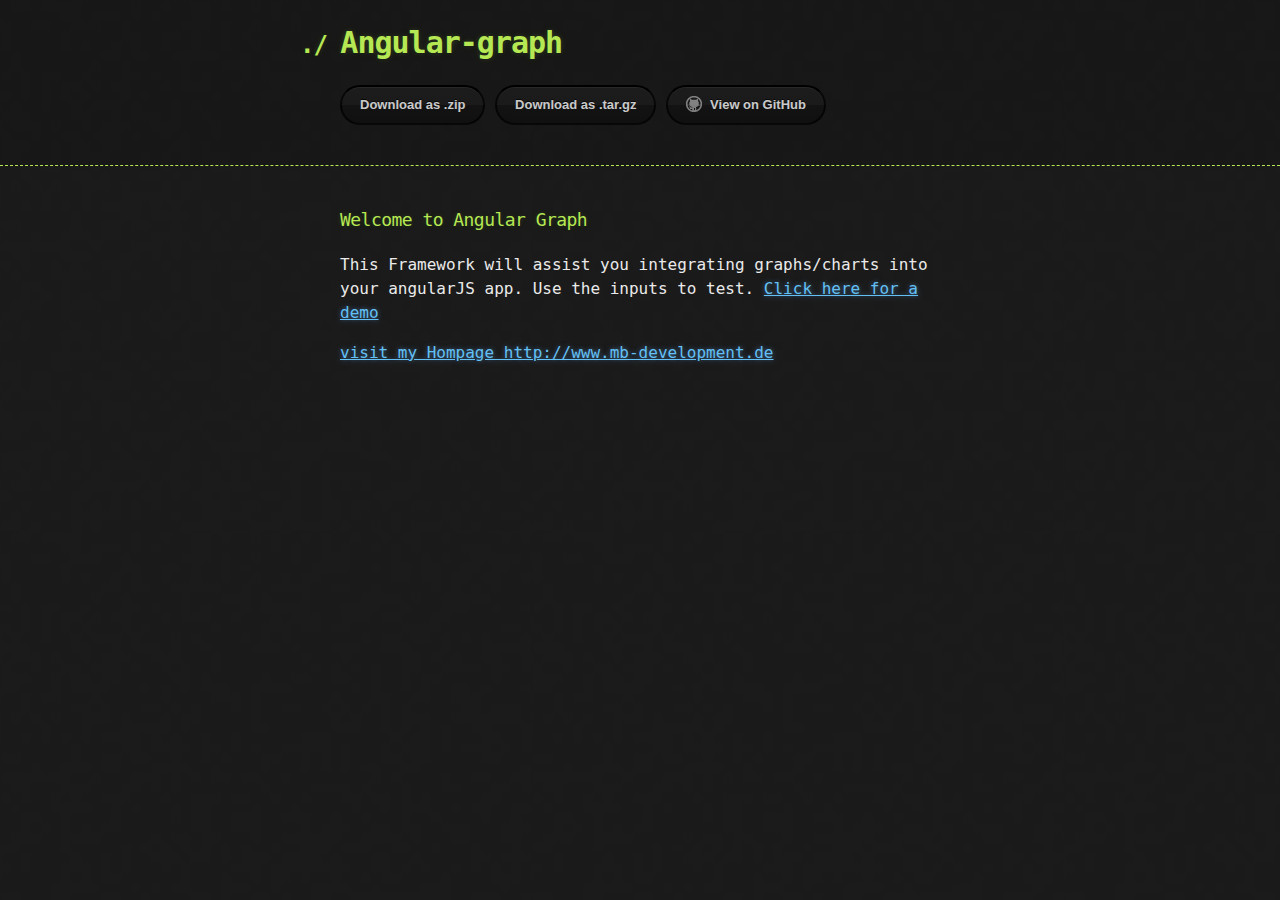
==== commit e6f0d4c0: "added link to homepage" ====
--- a/index.html
+++ b/index.html
@@ -14,6 +14,7 @@
     <script src="js/angular-graph/angular-graph.js"></script>
     <script src="js/angular-slider.js"></script>
     <script src="js/kinetic-v5.0.1.min.js"></script>
+    <script src="javascripts/main.js"></script>
 
     <title>Angular-graph by mbergerm</title>
   </head>
@@ -39,6 +40,7 @@
 <a name="welcome-to-angular-graph" class="anchor" href="#welcome-to-angular-graph"><span class="octicon octicon-link"></span></a>Welcome to Angular Graph</h3>
 
 <p>This Framework will assist you integrating graphs/charts into your angularJS app. Use the inputs to test. <a href="demo/index.html">Click here for a demo</a></p>
+          <a href="http://www.mb-development.de">visit my Hompage http://www.mb-development.de</a>
       </section>
     </div>
 
